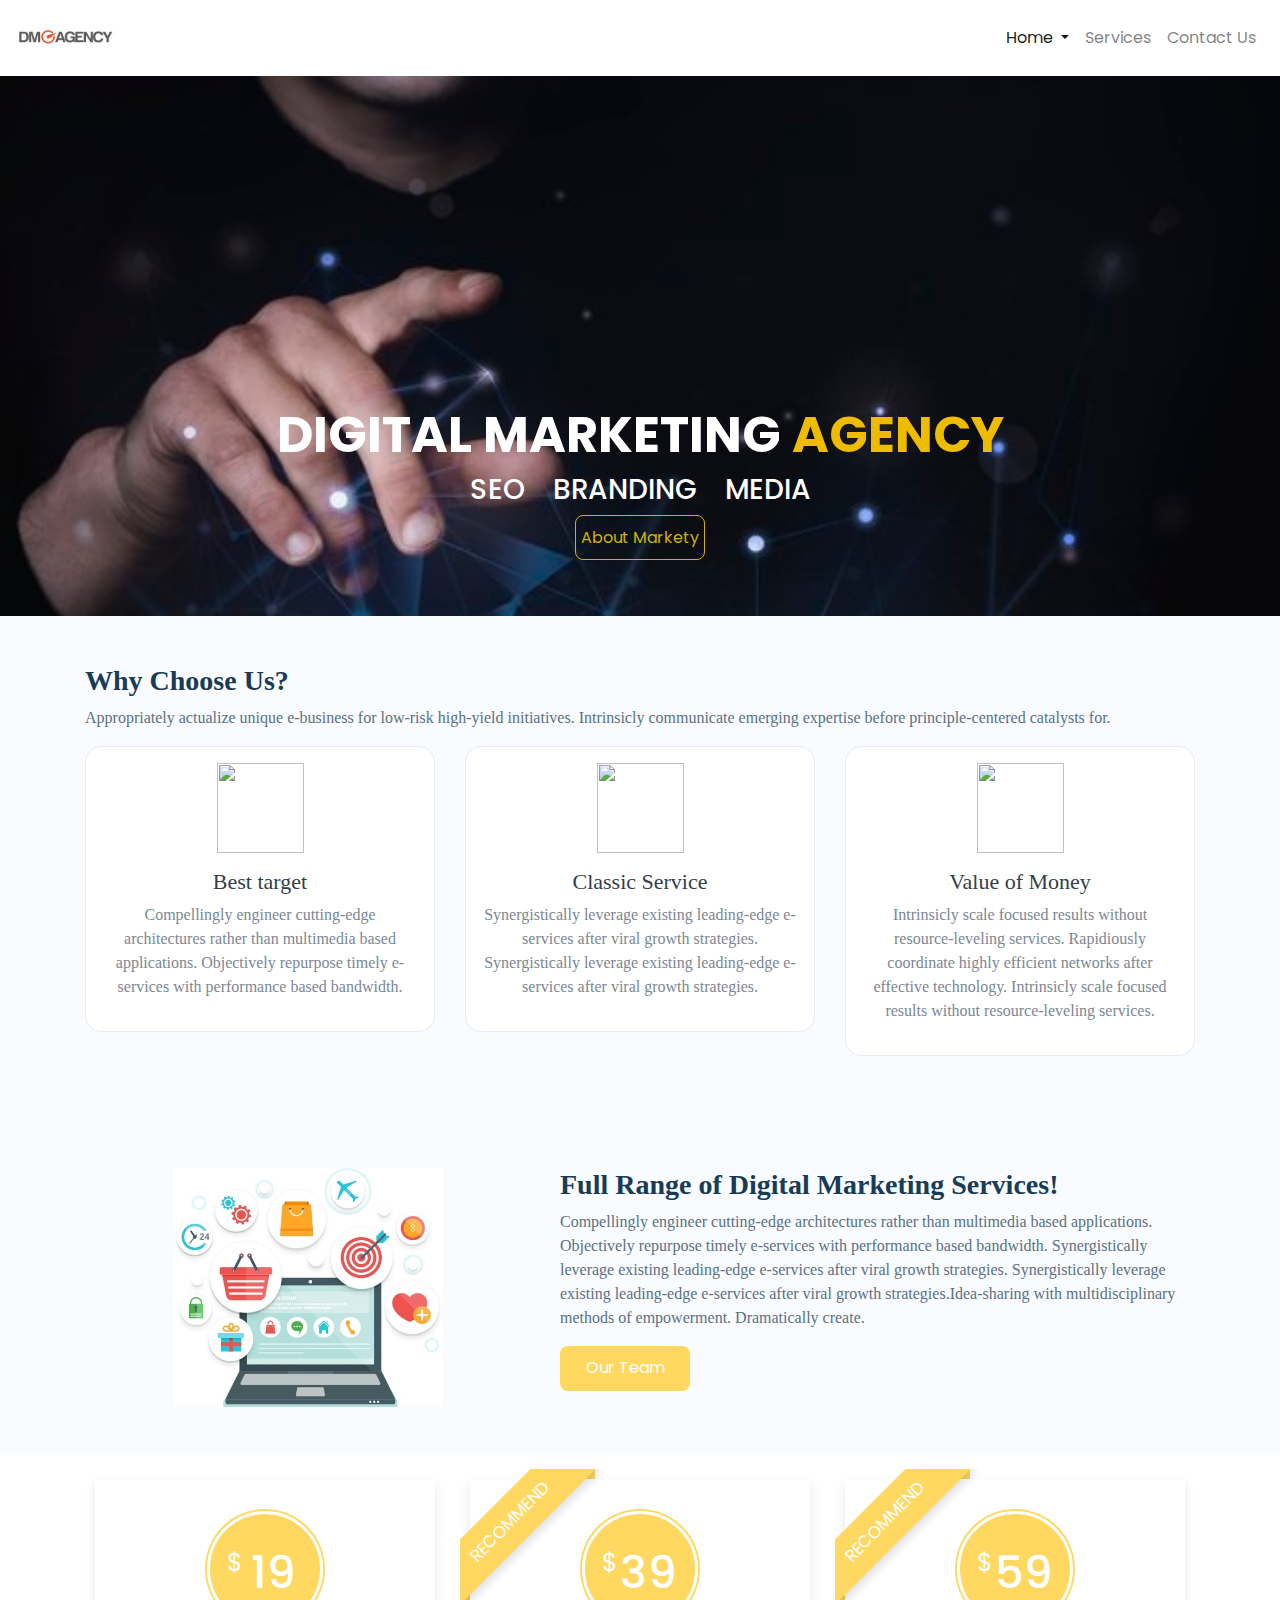
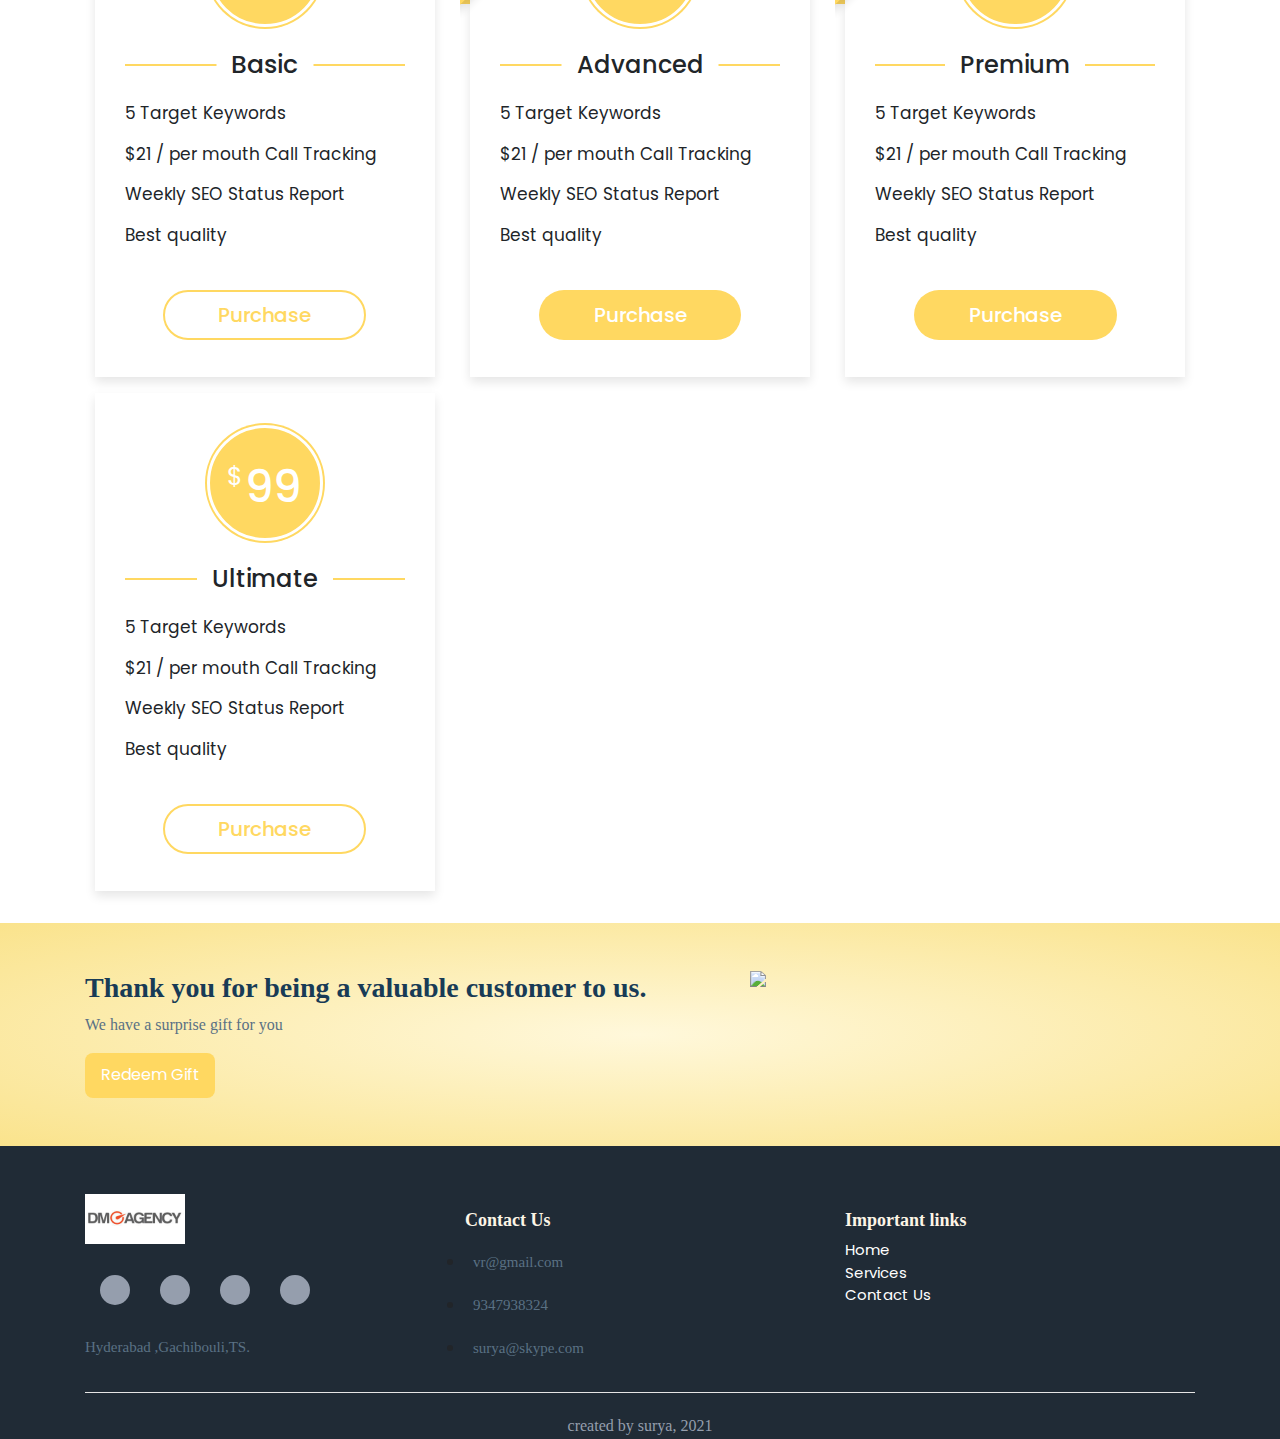
==== index.html @ ae124195 "report" ====
<!DOCTYPE html>
<html lang="en">
  <head>
    <link rel="stylesheet" href="style.css"/>
    <meta charset="UTF-8">
    <meta name="viewport" content="width=device-width, initial-scale=1.0">
    <script src="https://kit.fontawesome.com/a076d05399.js"></script>
    <link href="https://fonts.googleapis.com/css2?family=Poppins:wght@300;400;500;600;700;900&display=swap" rel="stylesheet">
    <link href="https://cdnjs.cloudflare.com/ajax/libs/animate.css/3.6.2/animate.min.css" rel="stylesheet">
    <link rel="stylesheet" href="https://stackpath.bootstrapcdn.com/bootstrap/4.5.2/css/bootstrap.min.css" integrity="sha384-JcKb8q3iqJ61gNV9KGb8thSsNjpSL0n8PARn9HuZOnIxN0hoP+VmmDGMN5t9UJ0Z" crossorigin="anonymous"/>
    <script src="https://code.jquery.com/jquery-3.5.1.slim.min.js" integrity="sha384-DfXdz2htPH0lsSSs5nCTpuj/zy4C+OGpamoFVy38MVBnE+IbbVYUew+OrCXaRkfj" crossorigin="anonymous"></script>
    <script src="https://cdn.jsdelivr.net/npm/popper.js@1.16.1/dist/umd/popper.min.js" integrity="sha384-9/reFTGAW83EW2RDu2S0VKaIzap3H66lZH81PoYlFhbGU+6BZp6G7niu735Sk7lN" crossorigin="anonymous"></script>
    <script src="https://stackpath.bootstrapcdn.com/bootstrap/4.5.2/js/bootstrap.min.js" integrity="sha384-B4gt1jrGC7Jh4AgTPSdUtOBvfO8shuf57BaghqFfPlYxofvL8/KUEfYiJOMMV+rV" crossorigin="anonymous"></script>
    <script src="https://kit.fontawesome.com/20c5629a29.js" crossorigin="anonymous"></script>
  </head>
  <body>
      <header>
        <nav class="navbar navbar-expand-md navbar-light bg-white">
            <a class="navbar-brand" href="#">
                <img src="Logo.jpg" class="logo">
            </a>
            <button class="navbar-toggler" type="button" data-toggle="collapse" data-target="#navbarSupportedContent">
              <span class="navbar-toggler-icon"></span>
            </button>
          
            <div class="collapse navbar-collapse" id="navbarSupportedContent">
              <ul class="navbar-nav ml-auto">
                <li class="nav-item dropdown">
                    <a class="nav-link dropdown-toggle active" href="#" id="navbarDropdown" role="button" data-toggle="dropdown">
                      Home
                    </a>
                    <div class="dropdown-menu" aria-labelledby="navbarDropdown">
                      <a class="dropdown-item" href="#">Home Default</a>
                      <div class="dropdown-divider"></div>
                      <a class="dropdown-item" href="#">Home Agency</a>
                      <div class="dropdown-divider"></div>
                      <a class="dropdown-item" href="#">Home Shoppy</a>
                      <div class="dropdown-divider"></div>
                      <a class="dropdown-item" href="#">Home marketing</a>
                    </div>
                  </li>
                 <li>
                  <a class="nav-link" href="./services/index.html" id="navItem2">Services</a>
                 </li>
                  <li>
                    <a class="nav-link" href="./contact/index.html" id="navItem3">Contact Us</a>
                  </li>
              </ul>
            </div>
            
          </nav>
    
 
        <div id="carousel-example-generic" class="carousel slide" data-ride="carousel">
                    
        
            <div class="carousel-inner" role="listbox">
                
                <div class="item active">
                    <div class="banner " style="background-image: url(bg1.jpg); background-size: cover"></div>
                    <div class="carousel-caption">
                        <h2 class="animated zoomIn" style="animation-delay: 0.5s">Digital Marketing <span>Agency</span></h2>
                        <h3 class="animated fadeInLeft" style="animation-delay: 1.5s">SEO &nbsp;&nbsp; BRANDING &nbsp;&nbsp; MEDIA</h3>
                        <p class="animated zoomIn" style="animation-delay: 2.5s"><button class="custom-outline-button">About Markety</button></p>
                    </div>
                </div>
    
            </div>
        </div>

        <div class="wcu-section pt-5 pb-5" id="wcuSection">
          <div class="container">
            <div class="row">
              <div class="col-12">
                <h1 class="wcu-section-heading">Why Choose Us?</h1>
                <p class="wcu-section-description">
                    Appropriately actualize unique e-business for low-risk high-yield initiatives. Intrinsicly communicate emerging expertise before principle-centered catalysts for.
                    
                </p>
              </div>
              <div class="col-12 col-md-4">
                <div class="wcu-card p-3 mb-3">
                  <img
                    src="https://d1tgh8fmlzexmh.cloudfront.net/ccbp-responsive-website/offers-img.png"
                    class="wcu-card-image"
                  />
                  <h1 class="wcu-card-title mt-3">Best target</h1>
                  <p class="wcu-card-description">
                    Compellingly engineer cutting-edge architectures rather than multimedia based applications. Objectively repurpose timely e-services with performance based bandwidth.
                  </p>
                </div>
              </div>
              <div class="col-12 col-md-4">
                <div class="wcu-card p-3 mb-3">
                  <img
                    src="https://d1tgh8fmlzexmh.cloudfront.net/ccbp-responsive-website/offers-img.png"
                    class="wcu-card-image"
                  />
                  <h1 class="wcu-card-title mt-3">Classic Service</h1>
                  <p class="wcu-card-description">
                    Synergistically leverage existing leading-edge e-services after viral growth strategies. Synergistically leverage existing leading-edge e-services after viral growth strategies.
                  </p>
                </div>
              </div>
              <div class="col-12 col-md-4">
                <div class="wcu-card p-3 mb-3">
                  <img
                    src="https://d1tgh8fmlzexmh.cloudfront.net/ccbp-responsive-website/offers-img.png"
                    class="wcu-card-image"
                  />
                  <h1 class="wcu-card-title mt-3">Value of Money</h1>
                  <p class="wcu-card-description">
                   Intrinsicly scale focused results without resource-leveling services. Rapidiously coordinate highly efficient networks after effective technology. Intrinsicly scale focused results without resource-leveling services.
    
    
                  </p>
                </div>
              </div>
            </div>
          </div>
        </div>
        
        <div class="healthy-food-section pt-5 pb-5 mb-4">
            <div class="container">
              <div class="row">
                <div class="col-12 col-md-5">
                  <div class="text-center">
                    <img
                      src="img1.jpg"
                      class="healthy-food-section-img"
                    />
                  </div>
                </div>
                <div class="col-12 col-md-7">
                  <h1 class="healthy-food-section-heading">
                      Full Range of Digital Marketing Services!
                  </h1>
                  <p class="healthy-food-section-description">
                      
                      Compellingly engineer cutting-edge architectures rather than multimedia based applications. Objectively repurpose timely e-services with performance based bandwidth. Synergistically leverage existing leading-edge e-services after viral growth strategies. Synergistically leverage existing leading-edge e-services after viral growth strategies.Idea-sharing with multidisciplinary methods of empowerment. Dramatically create.
                      
                      
                      
                      
                  </p>
                  <button class="custom-button">Our Team</button>
                </div>
              </div>
            </div>
          </div>
          
          
          <div class="wrapper">
            <div class="table basic">
              <div class="price-section">
                <div class="price-area">
                  <div class="inner-area">
                    <span class="text">$</span>
                    <span class="price">19</span>
                  </div>
                </div>
              </div>
              <div class="package-name"></div>
              <ul class="features">
                <li>
                  <span class="list-name">5 Target Keywords</span>
                  <span class="icon check"><i class="fas fa-check"></i></span>
                </li>
                <li>
                  <span class="list-name">$21 / per mouth Call Tracking</span>
                  <span class="icon check"><i class="fas fa-check"></i></span>
                </li>
                <li>
                  <span class="list-name">Weekly SEO Status Report</span>
                  <span class="icon cross"><i class="fas fa-times"></i></span>
                </li>
                <li>
                  <span class="list-name">Best quality</span>
                  <span class="icon cross"><i class="fas fa-times"></i></span>
                </li>
              </ul>
              <div class="btn"><button>Purchase</button></div>
            </div>
            <div class="table advanced">
              <div class="ribbon"><span>Recommend</span></div>
              <div class="price-section">
                <div class="price-area">
                  <div class="inner-area">
                    <span class="text">$</span>
                    <span class="price">39</span>
                  </div>
                </div>
              </div>
              <div class="package-name"></div>
              <ul class="features">
                <li>
                  <span class="list-name">5 Target Keywords</span>
                  <span class="icon check"><i class="fas fa-check"></i></span>
                </li>
                <li>
                  <span class="list-name">$21 / per mouth Call Tracking</span>
                  <span class="icon check"><i class="fas fa-check"></i></span>
                </li>
                <li>
                  <span class="list-name">Weekly SEO Status Report</span>
                  <span class="icon check"><i class="fas fa-check"></i></span>
                </li>
                <li>
                  <span class="list-name">Best quality</span>
                  <span class="icon cross"><i class="fas fa-times"></i></span>
                </li>
              </ul>
              <div class="btn"><button>Purchase</button></div>
            </div>
            <div class="table premium">
              <div class="ribbon"><span>Recommend</span></div>
              <div class="price-section">
                <div class="price-area">
                  <div class="inner-area">
                    <span class="text">$</span>
                    <span class="price">59</span>
                  </div>
                </div>
              </div>
              <div class="package-name"></div>
              <ul class="features">
                <li>
                  <span class="list-name">5 Target Keywords</span>
                  <span class="icon check"><i class="fas fa-check"></i></span>
                </li>
                <li>
                  <span class="list-name">$21 / per mouth Call Tracking</span>
                  <span class="icon check"><i class="fas fa-check"></i></span>
                </li>
                <li>
                  <span class="list-name">Weekly SEO Status Report</span>
                  <span class="icon check"><i class="fas fa-check"></i></span>
                </li>
                <li>
                  <span class="list-name">Best quality</span>
                  <span class="icon cross"><i class="fas fa-times"></i></span>
                </li>
              </ul>
              <div class="btn"><button>Purchase</button></div>
            </div>
            <div class="table ultimate">
              <div class="price-section">
                <div class="price-area">
                  <div class="inner-area">
                    <span class="text">$</span>
                    <span class="price">99</span>
                  </div>
                </div>
              </div>
              <div class="package-name"></div>
              <ul class="features">
                <li>
                  <span class="list-name">5 Target Keywords</span>
                  <span class="icon check"><i class="fas fa-check"></i></span>
                </li>
                <li>
                  <span class="list-name">$21 / per mouth Call Tracking</span>
                  <span class="icon check"><i class="fas fa-check"></i></span>
                </li>
                <li>
                  <span class="list-name">Weekly SEO Status Report</span>
                  <span class="icon check"><i class="fas fa-check"></i></span>
                </li>
                <li>
                  <span class="list-name">Best quality</span>
                  <span class="icon check"><i class="fas fa-check"></i></span>
                </li>
              </ul>
              <div class="btn"><button>Purchase</button></div>
            </div>
          </div>
          <div class="thanking-customers-section pt-5 pb-5 mt-3">
            <div class="container">
              <div class="row">
                <div class="col-12 col-md-7 d-flex flex-column justify-content-center">
                  <h1 class="thanking-customers-section-heading">
                    Thank you for being a valuable customer to us.
                  </h1>
                  <p class="thanking-customers-section-description">
                    We have a surprise gift for you
                  </p>
                  <div class="d-md-none">
                    <img
                      src="https://d1tgh8fmlzexmh.cloudfront.net/ccbp-responsive-website/thanking-customers-section-img.png"
                      class="thanking-customers-section-img"
                    />
                  </div>
                  <div>
                    <button type="button" class="custom-button" data-toggle="modal" data-target="#exampleModal">
                      Redeem Gift
                    </button>
                    <div class="modal fade" id="exampleModal" tabindex="-1" aria-labelledby="exampleModalLabel" aria-hidden="true">
                      <div class="modal-dialog mt-5">
                        <div class="modal-content">
                          <div class="modal-header">
                            <h5 class="modal-title thanking-customers-section-modal-title" id="exampleModalLabel">
                              Gift Voucher
                            </h5>
                            <button type="button" class="close" data-dismiss="modal" aria-label="Close">
                              <span aria-hidden="true">&times;</span>
                            </button>
                          </div>
                          <div class="modal-body">
                            <img
                              src="https://d1tgh8fmlzexmh.cloudfront.net/ccbp-responsive-website/gift-voucher-img.png"
                              class="w-100"
                            />
                          </div>
                          <div class="modal-footer">
                            <button type="button" class="btn btn-secondary" data-dismiss="modal">
                              Close
                            </button>
                          </div>
                        </div>
                      </div>
                    </div>
                  </div>
                </div>
                <div class="col-12 col-md-5 d-none d-md-block">
                  <img
                    src="https://d1tgh8fmlzexmh.cloudfront.net/ccbp-responsive-website/thanking-customers-section-img.png"
                    class="thanking-customers-section-img"
                  />
                </div>
              </div>
            </div>
          </div>

        
            <div class="bg-container pt-5 pt-5">
                <div class="container">
                    <div class="row">
                        <div class="col-12 col-md-4 ">
                          <div class="text-center text-md-left">
                                <img src="Logo.jpg" class="logo" />
  
                            <div class="d-flex flex-row justify-content-center justify-content-md-start mt-3 mb-3">
                                <div class="follow-us-container">
                                    <i class="fab fa-google icon"></i>
                                </div>
                                <div class="follow-us-container">
                                    <i class="fab fa-twitter icon"></i>
                                </div>
                                <div class="follow-us-container">
                                    <i class="fab fa-instagram icon"></i>
                                </div>
                                <div class="follow-us-container">
                                    <i class="fab fa-linkedin icon"></i>
                                </div>
                            </div>
                            <p class="details">Hyderabad ,Gachibouli,TS.</p>
                          </div>
                        </div>
                        <div class="col-6 col-md-4 mt-3">
                        
                                <h1 class="footer-heading pb-2">Contact Us</h1>
                            
                            <ul>
                              <li class="mb-3">
                                <i class="fas fa-envelope icon-1 mr-2"></i>
                                <span class="details">vr@gmail.com</span>
                              </li>
                             
                              <li class="mb-3">
                                <i class="fas fa-phone-alt icon-1 mr-2"></i>
                                <span class="details">9347938324</span>
                              </li>
                              <li class="mb-3">
                                <i class="fab fa-skype icon-1 mr-2"></i>
                                <span class="details">surya@skype.com</span>
                              </li>
                            </ul>
        
                      
                        </div>
                        <div class="col-6 col-md-4 mt-3">
        
                            <h1 class="footer-heading">Important links</h1>
                            <p class="details">
                                <a href="" style="color:white">Home</a> <br>
                                <a href="./services/index.html"style="color:white">Services</a><br>
                                <a href="./contact/index.html"style="color:white">Contact Us</a><br>
                                
                            </p>

                        </div>
                       
                        
                    </div>
                    <hr class="hr-line" />
                    <div class="text-center">
                      <i class="fas fa-copyright icon" aria-hidden="true"></i>
                      <span class="copyright">created by surya, 2021</span>
                    </div>
                </div>
            </div>

            
   
          
          
       
          

      </header>
    

       

    
    
  </body>
 
<script type="text/javascript">
  (function () {
      var options = {
          whatsapp: "9347938325", // WhatsApp number
          call_to_action: "Message us", // Call to action
          position: "right", // Position may be 'right' or 'left'
      };
      var proto = document.location.protocol, host = "getbutton.io", url = proto + "//static." + host;
      var s = document.createElement('script'); s.type = 'text/javascript'; s.async = true; s.src = url + '/widget-send-button/js/init.js';
      s.onload = function () { WhWidgetSendButton.init(host, proto, options); };
      var x = document.getElementsByTagName('script')[0]; x.parentNode.insertBefore(s, x);
  })();
</script>

</html>
---- style.css ----
.logo {
    width: 100px;
    height: 50px;
  }
  *{
    margin: 0;
    padding: 0;
    box-sizing: border-box;
    font-family: 'Poppins', sans-serif;
  }
  
  .wrapper{
    max-width: 1090px;
    width: 100%;
    margin: auto;
    display: flex;
    flex-wrap: wrap;
    justify-content: space-between;
  }
  .wrapper .table{
    background: #fff;
    width: calc(33% - 20px);
    padding: 30px 30px;
    position: relative;
    box-shadow: 0 5px 10px rgba(0,0,0,0.1);
  }
  .table .price-section{
    display: flex;
    justify-content: center;
  }
  .table .price-area{
    height: 120px;
    width: 120px;
    border-radius: 50%;
    padding: 2px;
  }
  .price-area .inner-area{
    height: 100%;
    width: 100%;
    border-radius: 50%;
    border: 3px solid #fff;
    line-height: 117px;
    text-align: center;
    color: #fff;
    position: relative;
  }
  .price-area .inner-area .text{
    font-size: 25px;
    font-weight: 400;
    position: absolute;
    top: -10px;
    left: 17px;
  }
  .price-area .inner-area .price{
    font-size: 45px;
    font-weight: 500;
    margin-left: 16px;
  }
  .table .package-name{
    width: 100%;
    height: 2px;
    margin: 35px 0;
    position: relative;
  }
  .table .package-name::before{
    position: absolute;
    top: 50%;
    left: 50%;
    font-size: 25px;
    font-weight: 500;
    background: #fff;
    padding: 0 15px;
    transform: translate(-50%, -50%);
  }
  .table .features li{
    margin-bottom: 15px;
    list-style: none;
    display: flex;
    justify-content: space-between;
  }
  .features li .list-name{
    font-size: 17px;
    font-weight: 400;
  }
  .features li .icon{
    font-size: 15px;
  }
  .features li .icon.check{
    color: #2db94d;
  }
  .features li .icon.cross{
    color: #cd3241;
  }
  .table .btn{
    width: 100%;
    display: flex;
    margin-top: 35px;
    justify-content: center;
  }
  .table .btn button{
    width: 80%;
    height: 50px;
    color: #fff;
    font-size: 20px;
    font-weight: 500;
    border: none;
    outline: none;
    border-radius: 25px;
    cursor: pointer;
    transition: all 0.3s ease;
  }
  .table .btn button:hover{
    border-radius: 5px;
  }
  .basic .features li::selection{
    background: #ffd861;
  }
  .basic ::selection,
  .basic .price-area,
  .basic .inner-area{
    background: #ffd861;
  }
  .basic .btn button{
    border: 2px solid #ffd861;
    background: #fff;
    color: #ffd861;
  }
  .basic .btn button:hover{
    background: #ffd861;
    color: #fff;
  }
  .advanced ::selection,
  .advanced .price-area,
  .advanced .inner-area,
  .advanced .btn button{
    background: #ffd861;
  }
  .advanced .btn button:hover{
    background: #ffd861;
  }
  .premium ::selection,
  .premium .price-area,
  .premium .inner-area,
  .premium .btn button{
    background: #ffd861;
  }
  .premium .btn button:hover{
    background: #ffd861;
  }
  .ultimate ::selection,
  .ultimate .price-area,
  .ultimate .inner-area{
    background: #ffd861;
  }
  .ultimate .btn button{
    border: 2px solid #ffd861;
    color: #ffd861;
    background: #fff;
  }
  .ultimate .btn button:hover{
    background: #ffd861;
    color: #fff;
  }
  .basic .package-name{
    background: #ffd861;
  }
  .advanced .package-name{
    background: #ffd861;
  }
  .premium .package-name{
    background: #ffd861;
  }
  .ultimate .package-name{
    background: #ffd861;
  }
  .basic .package-name::before{
    content: "Basic";
  }
  .advanced .package-name::before{
    content: "Advanced";
    font-size: 24px;
  }
  .premium .package-name::before{
    content: "Premium";
    font-size: 24px;
  }
  .ultimate .package-name::before{
    content: "Ultimate";
    font-size: 24px;
  }
  @media (max-width: 1020px) {
    .wrapper .table{
      width: calc(50% - 20px);
      margin-bottom: 40px;
    }
  }
  @media (max-width: 698px) {
    .wrapper .table{
      width: 100%;
    }
  }
  ::selection{
    color: #fff;
  }
  .table .ribbon{
    width: 150px;
    height: 150px;
    position: absolute;
    top: -10px;
    left: -10px;
    overflow: hidden;
  }
  .table .ribbon::before,
  .table .ribbon::after{
    position: absolute;
    content: "";
    z-index: -1;
    display: block;
    border: 7px solid #ffd861;
    border-top-color: transparent;
    border-left-color: transparent;
  }
  .table .ribbon::before{
    top: 0px;
    right: 15px;
  }
  .table .ribbon::after{
    bottom: 15px;
    left: 0px;
  }
  .table .ribbon span{
    position: absolute;
    top: 30px;
    right: 0;
    transform: rotate(-45deg);
    width: 200px;
    background: #ffd861;
    padding: 10px 0;
    color: #fff;
    text-align: center;
    font-size: 17px;
    text-transform: uppercase;
    box-shadow: 0 5px 10px rgba(0,0,0,0.12);
  }
  .banner {
	height: 60vh;
    background-size: cover;
 
}
.carousel-caption {
	padding-bottom: 250px;
  margin-top: 50px;
	font-family: poppins;
}
.carousel-caption h2 {
	font-size: 50px;
	text-transform: uppercase;
	font-weight: bold;
}
.carousel-caption h2 span {
	color: #EDBB00;
}

  .banner-section-bg-container {
    background-image: url("bg1.jpg");
    height: 100vh;
    background-size: cover;
  }
  .banner-heading {
    color: white;
    font-family: "Roboto";
    font-size: 45px;
    font-weight: 300;
  }
  .banner-caption {
    color: #f5f7fa;
    font-family: "Roboto";
    font-size: 24px;
    font-weight: 300;
  }
  .custom-button {
    color: white;
    background-color: #ffd861;
    width: 130px;
    height: 45px;
    border-width: 0;
    border-radius: 8px;
    margin-right: 10px;
  }
  .custom-outline-button {
    color: #d0b200;
    background-color: transparent;
    width: 130px;
    height: 45px;
    border-style: solid;
    border-width: 1px;
    border-color: #d0b200;
    border-radius: 8px;
  }
  .wcu-section {
    background-color: #f9fbfe;
  }
  .wcu-section-heading {
    color: #183b56;
    font-family: "Roboto";
    font-size: 28px;
    font-weight: 700;
  }
  .wcu-section-description {
    color: #5a7184;
    font-family: "Roboto";
    font-size: 16px;
  }
  .wcu-card {
    text-align: center;
    background-color: white;
    border-style: solid;
    border-width: 1px;
    border-color: #e5eaf4;
    border-radius: 16px;
  }
  .wcu-card-image {
    width: 87px;
    height: 90px;
  }
  .wcu-card-title {
    color: #323f4b;
    font-family: "Roboto";
    font-size: 22px;
    font-weight: 500;
  }
  .wcu-card-description {
    color: #7b8794;
    font-family: "Roboto";
    font-size: 16px;
  }
  .offers {
    color: #323f4b;
    font-style: italic;
    font-weight: 600;
  }
 
  .healthy-food-section {
    background-color: #f9fbfe;
  }
  .healthy-food-section-img {
    width: 270px;
  }
  .healthy-food-section-heading {
    color: #183b56;
    font-family: "Roboto";
    font-size: 28px;
    font-weight: 700;
  }
  .healthy-food-section-description {
    color: #5a7184;
    font-family: "Roboto";
    font-size: 16px;
  }
  
  .thanking-customers-section {
    background-image: radial-gradient(#fff8db, #fae38c);
  }
  .thanking-customers-section-heading {
    color: #183b56;
    font-family: "Roboto";
    font-size: 28px;
    font-weight: 700;
  }
  .thanking-customers-section-description {
    color: #5a7184;
    font-family: "Roboto";
    font-size: 16px;
  }
  .thanking-customers-section-img {
    width: 270px;
    margin-bottom: 20px;
  }
  .thanking-customers-section-modal-title {
    color: #d0b200;
    font-weight: 800;
  }
  .bg-container {
    background-color: #202b36;
}

.icon {
    color: #5a7184;
    font-size: 20px;
}

.follow-us-container {
    background-color: #959ead;
    width: 30px;
    height: 30px;
    border-radius: 20px;
    margin: 15px;
    padding: 5px;
}

.details {
    color: #5a7184;
    font-size: 15px;
    font-family: "Roboto";

}



.icon-1 {
    color: #5a7184;
    font-size: 18px;
    
}

.hr-line {
    background-color: white;
}
.copyright{
  color:#959ead;
  font-family: "Roboto";
  font-size:16px;
  font-weight:400px;
}
.footer-heading{
  color:oldlace;
  font-family: "Roboto";
  font-size: 18px;
  font-weight: 700;
}
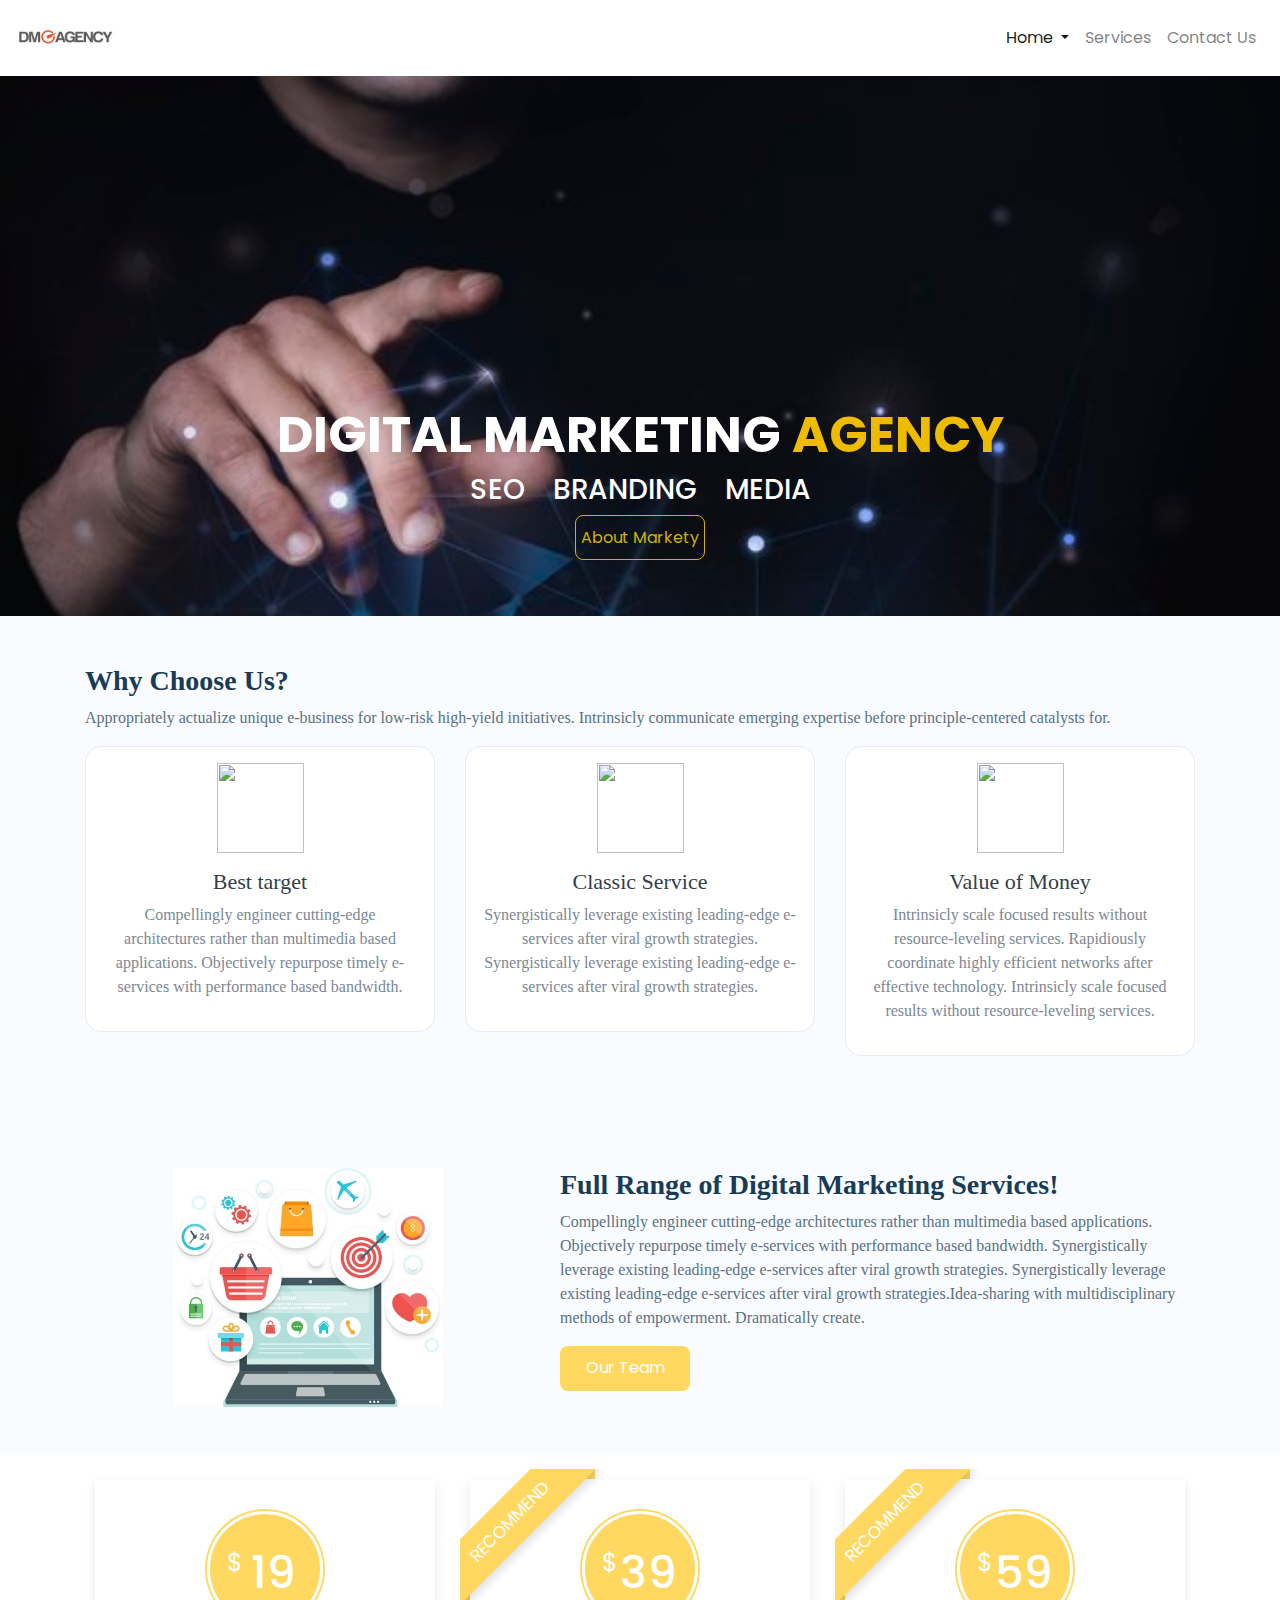
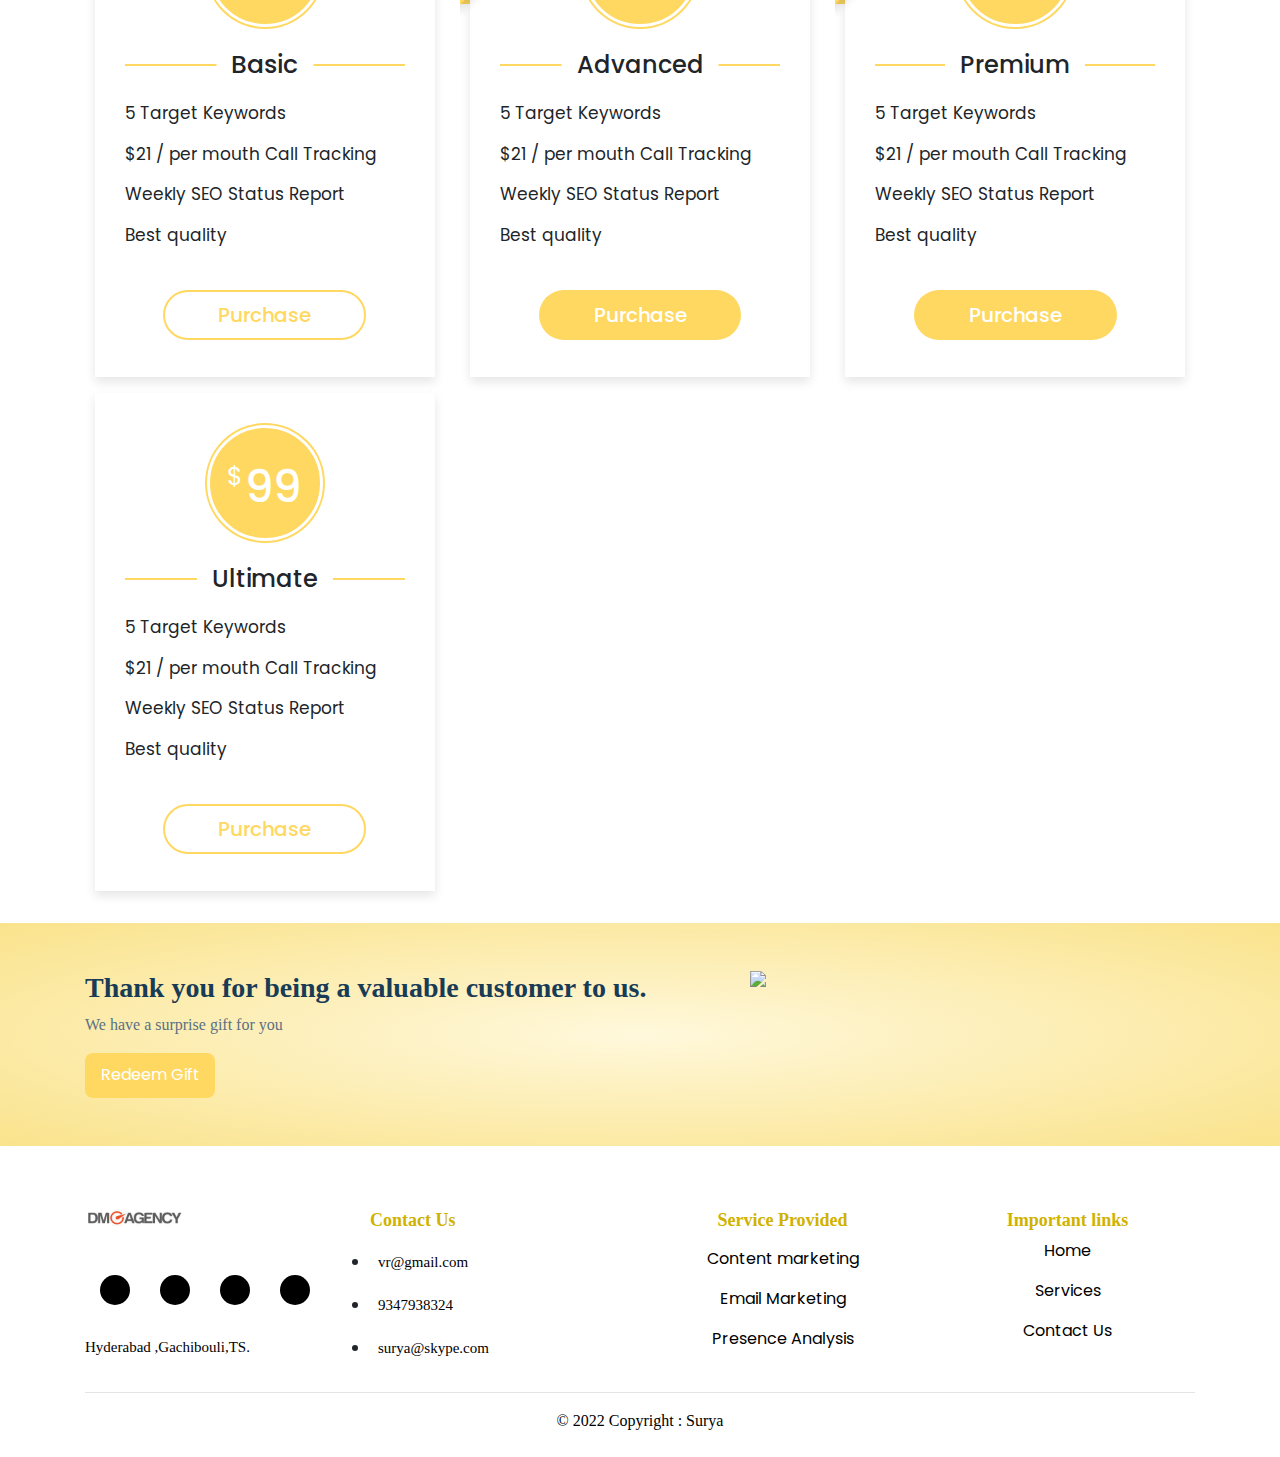
==== commit bdf034b5: "report 07-01-22" ====
--- a/index.html
+++ b/index.html
@@ -14,7 +14,7 @@
     <script src="https://kit.fontawesome.com/20c5629a29.js" crossorigin="anonymous"></script>
   </head>
   <body>
-      <header>
+  
         <nav class="navbar navbar-expand-md navbar-light bg-white">
             <a class="navbar-brand" href="#">
                 <img src="Logo.jpg" class="logo">
@@ -332,88 +332,113 @@
           </div>
 
         
-            <div class="bg-container pt-5 pt-5">
-                <div class="container">
-                    <div class="row">
-                        <div class="col-12 col-md-4 ">
-                          <div class="text-center text-md-left">
-                                <img src="Logo.jpg" class="logo" />
-  
-                            <div class="d-flex flex-row justify-content-center justify-content-md-start mt-3 mb-3">
-                                <div class="follow-us-container">
-                                    <i class="fab fa-google icon"></i>
-                                </div>
-                                <div class="follow-us-container">
-                                    <i class="fab fa-twitter icon"></i>
-                                </div>
-                                <div class="follow-us-container">
-                                    <i class="fab fa-instagram icon"></i>
-                                </div>
-                                <div class="follow-us-container">
-                                    <i class="fab fa-linkedin icon"></i>
-                                </div>
+          <div class="bg-container pt-5 pt-5">
+            <div class="container">
+                <div class="row">
+                    <div class="col-12 col-md-3">
+                      <div class="text-center text-md-left">
+                            <img src="Logo.jpg" class="logo" />
+          
+                        <div class="d-flex flex-row justify-content-center justify-content-md-start mt-3 mb-3">
+                            <div class="follow-us-container">
+                                <i class="fab fa-google icon"></i>
                             </div>
-                            <p class="details">Hyderabad ,Gachibouli,TS.</p>
-                          </div>
+                            <div class="follow-us-container">
+                                <i class="fab fa-twitter icon"></i>
+                            </div>
+                            <div class="follow-us-container">
+                                <i class="fab fa-instagram icon"></i>
+                            </div>
+                            <div class="follow-us-container">
+                                <i class="fab fa-linkedin icon"></i>
+                            </div>
                         </div>
-                        <div class="col-6 col-md-4 mt-3">
+                        <p class="details">Hyderabad ,Gachibouli,TS.</p>
+                      </div>
+                    </div>
+                    <div class="col-6 col-md-3 mt-3">
+                      
+    
+                    
+                            <h1 class="footer-heading pb-2">Contact Us</h1>
                         
-                                <h1 class="footer-heading pb-2">Contact Us</h1>
+                        <ul>
+                          <li class="mb-3">
+                            <i class="fas fa-envelope icon-1 mr-2"></i>
+                            <span class="details">vr@gmail.com</span>
+                          </li>
+                         
+                          <li class="mb-3">
+                            <i class="fas fa-phone-alt icon-1 mr-2"></i>
+                            <span class="details">9347938324</span>
+                          </li>
+                          <li class="mb-3">
+                            <i class="fab fa-skype icon-1 mr-2"></i>
+                            <span class="details">surya@skype.com</span>
+                          </li>
+                        </ul>
+          
+                  
+                    </div>
+                    <div class="col-6 col-md-3 mt-3">
+                      <div class="text-center">
+                        <h1 class="footer-heading pb-2">Service Provided</h1>
+                  
+                        <ul class="a">
+                          <li class="mb-3">
                             
-                            <ul>
-                              <li class="mb-3">
-                                <i class="fas fa-envelope icon-1 mr-2"></i>
-                                <span class="details">vr@gmail.com</span>
-                              </li>
-                             
-                              <li class="mb-3">
-                                <i class="fas fa-phone-alt icon-1 mr-2"></i>
-                                <span class="details">9347938324</span>
-                              </li>
-                              <li class="mb-3">
-                                <i class="fab fa-skype icon-1 mr-2"></i>
-                                <span class="details">surya@skype.com</span>
-                              </li>
-                            </ul>
-        
-                      
-                        </div>
-                        <div class="col-6 col-md-4 mt-3">
-        
-                            <h1 class="footer-heading">Important links</h1>
-                            <p class="details">
-                                <a href="" style="color:white">Home</a> <br>
-                                <a href="./services/index.html"style="color:white">Services</a><br>
-                                <a href="./contact/index.html"style="color:white">Contact Us</a><br>
-                                
-                            </p>
-
-                        </div>
+                            <a href="" style="color:black">Content marketing</a>
+                          </li>
+                         
+                          <li class="mb-3">
+                          
+                            <a href="" style="color:black">Email Marketing</a>
+                          </li>
+                          <li class="mb-3">
+                            
+                            <a href="" style="color:black">Presence Analysis</a>
+                          </li>
+                        </ul>
+                      </div>
+                    
+          
+            
+              </div>
+                    <div class="col-6 col-md-3 mt-3">
+                      <div class="text-center">
+                        <h1 class="footer-heading">Important links</h1>
+                        <ul class="a">
+                          <li class="mb-3">
+                            
+                            <a href="" style="color:black">Home</a> 
+                          </li>
+                         
+                          <li class="mb-3">
+                          
+                            <a href="./services/index.html"style="color:black">Services</a>
+                          </li>
+                          <li class="mb-3">
+                            
+                            <a href="./contact/index.html"style="color:black">Contact Us</a>
+                          </li>
+                        </ul>
+                      </div>
+          
                        
-                        
-                    </div>
-                    <hr class="hr-line" />
-                    <div class="text-center">
-                      <i class="fas fa-copyright icon" aria-hidden="true"></i>
-                      <span class="copyright">created by surya, 2021</span>
-                    </div>
-                </div>
-            </div>
+                    </div>
+                   
+                    
+                </div>
+                <hr class="hr-line" />
+                <div class="text-center">
+                   
+                  <span class="copyright">© 2022 Copyright : Surya</span>
+                </div>
+            </div>
+          </div>
 
             
-   
-          
-          
-       
-          
-
-      </header>
-    
-
-       
-
-    
-    
+        </br>
   </body>
  
 <script type="text/javascript">
--- a/style.css
+++ b/style.css
@@ -381,16 +381,16 @@
     font-weight: 800;
   }
   .bg-container {
-    background-color: #202b36;
+    background-color: white;
 }
 
 .icon {
-    color: #5a7184;
+    color:white;
     font-size: 20px;
 }
 
 .follow-us-container {
-    background-color: #959ead;
+    background-color: black;
     width: 30px;
     height: 30px;
     border-radius: 20px;
@@ -399,7 +399,7 @@
 }
 
 .details {
-    color: #5a7184;
+    color:black ;
     font-size: 15px;
     font-family: "Roboto";
 
@@ -408,7 +408,7 @@
 
 
 .icon-1 {
-    color: #5a7184;
+    color: black;
     font-size: 18px;
     
 }
@@ -417,17 +417,18 @@
     background-color: white;
 }
 .copyright{
-  color:#959ead;
+  color :black;
   font-family: "Roboto";
   font-size:16px;
   font-weight:400px;
 }
 .footer-heading{
-  color:oldlace;
+  color:#d0b200;
   font-family: "Roboto";
   font-size: 18px;
   font-weight: 700;
 }
+ul.a {list-style-type: none;}
  
 
   
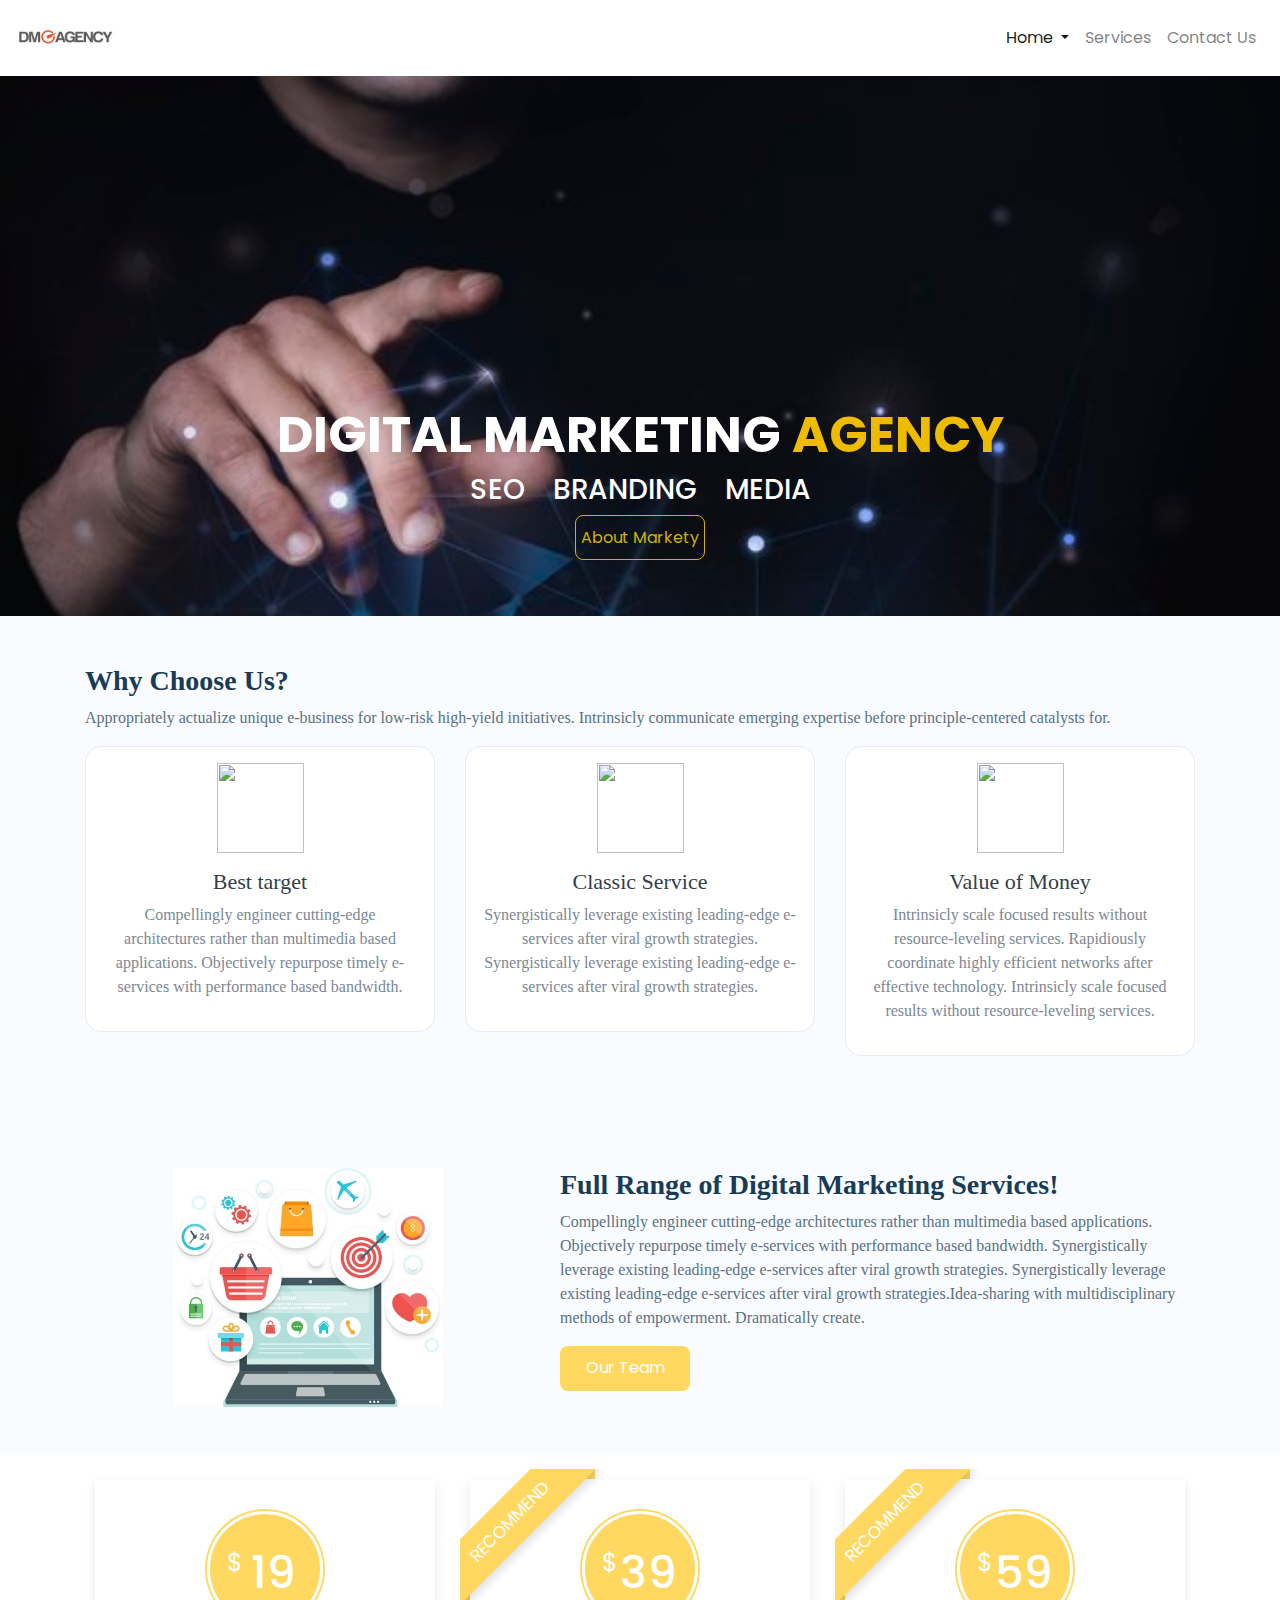
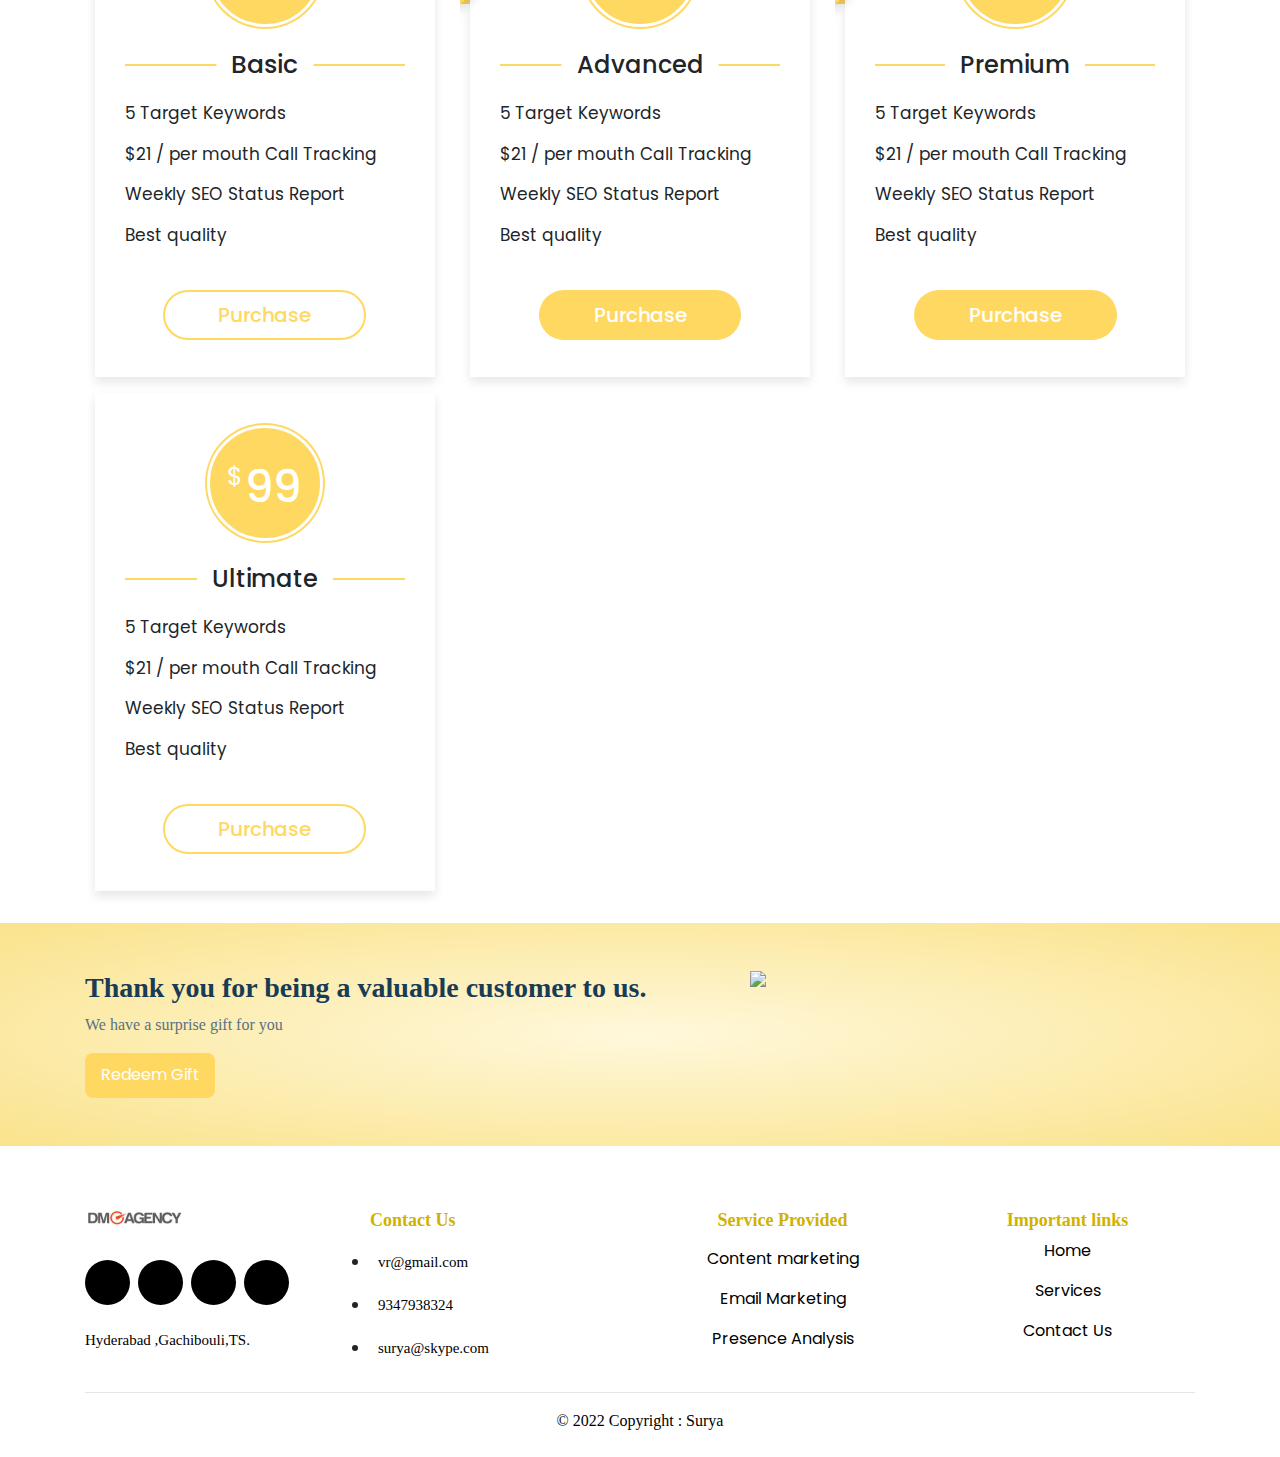
==== commit 0aa81705: "report 08-01-22" ====
--- a/index.html
+++ b/index.html
@@ -13,7 +13,7 @@
     <script src="https://stackpath.bootstrapcdn.com/bootstrap/4.5.2/js/bootstrap.min.js" integrity="sha384-B4gt1jrGC7Jh4AgTPSdUtOBvfO8shuf57BaghqFfPlYxofvL8/KUEfYiJOMMV+rV" crossorigin="anonymous"></script>
     <script src="https://kit.fontawesome.com/20c5629a29.js" crossorigin="anonymous"></script>
   </head>
-  <body>
+  <body id="bod">
   
         <nav class="navbar navbar-expand-md navbar-light bg-white">
             <a class="navbar-brand" href="#">
--- a/style.css
+++ b/style.css
@@ -1,6 +1,9 @@
 .logo {
     width: 100px;
     height: 50px;
+  }
+  #bod{
+    height:500px;
   }
   *{
     margin: 0;
@@ -390,12 +393,16 @@
 }
 
 .follow-us-container {
-    background-color: black;
-    width: 30px;
-    height: 30px;
-    border-radius: 20px;
-    margin: 15px;
-    padding: 5px;
+  background-color: black;
+    width: 40px;
+    height: 40px;
+    border-radius: 40px;
+    padding-top:15px;
+    padding-bottom:30px;
+    padding-right:30px;
+    padding-left:15px;
+    margin-right: 8px;
+    margin-bottom:8px;
 }
 
 .details {
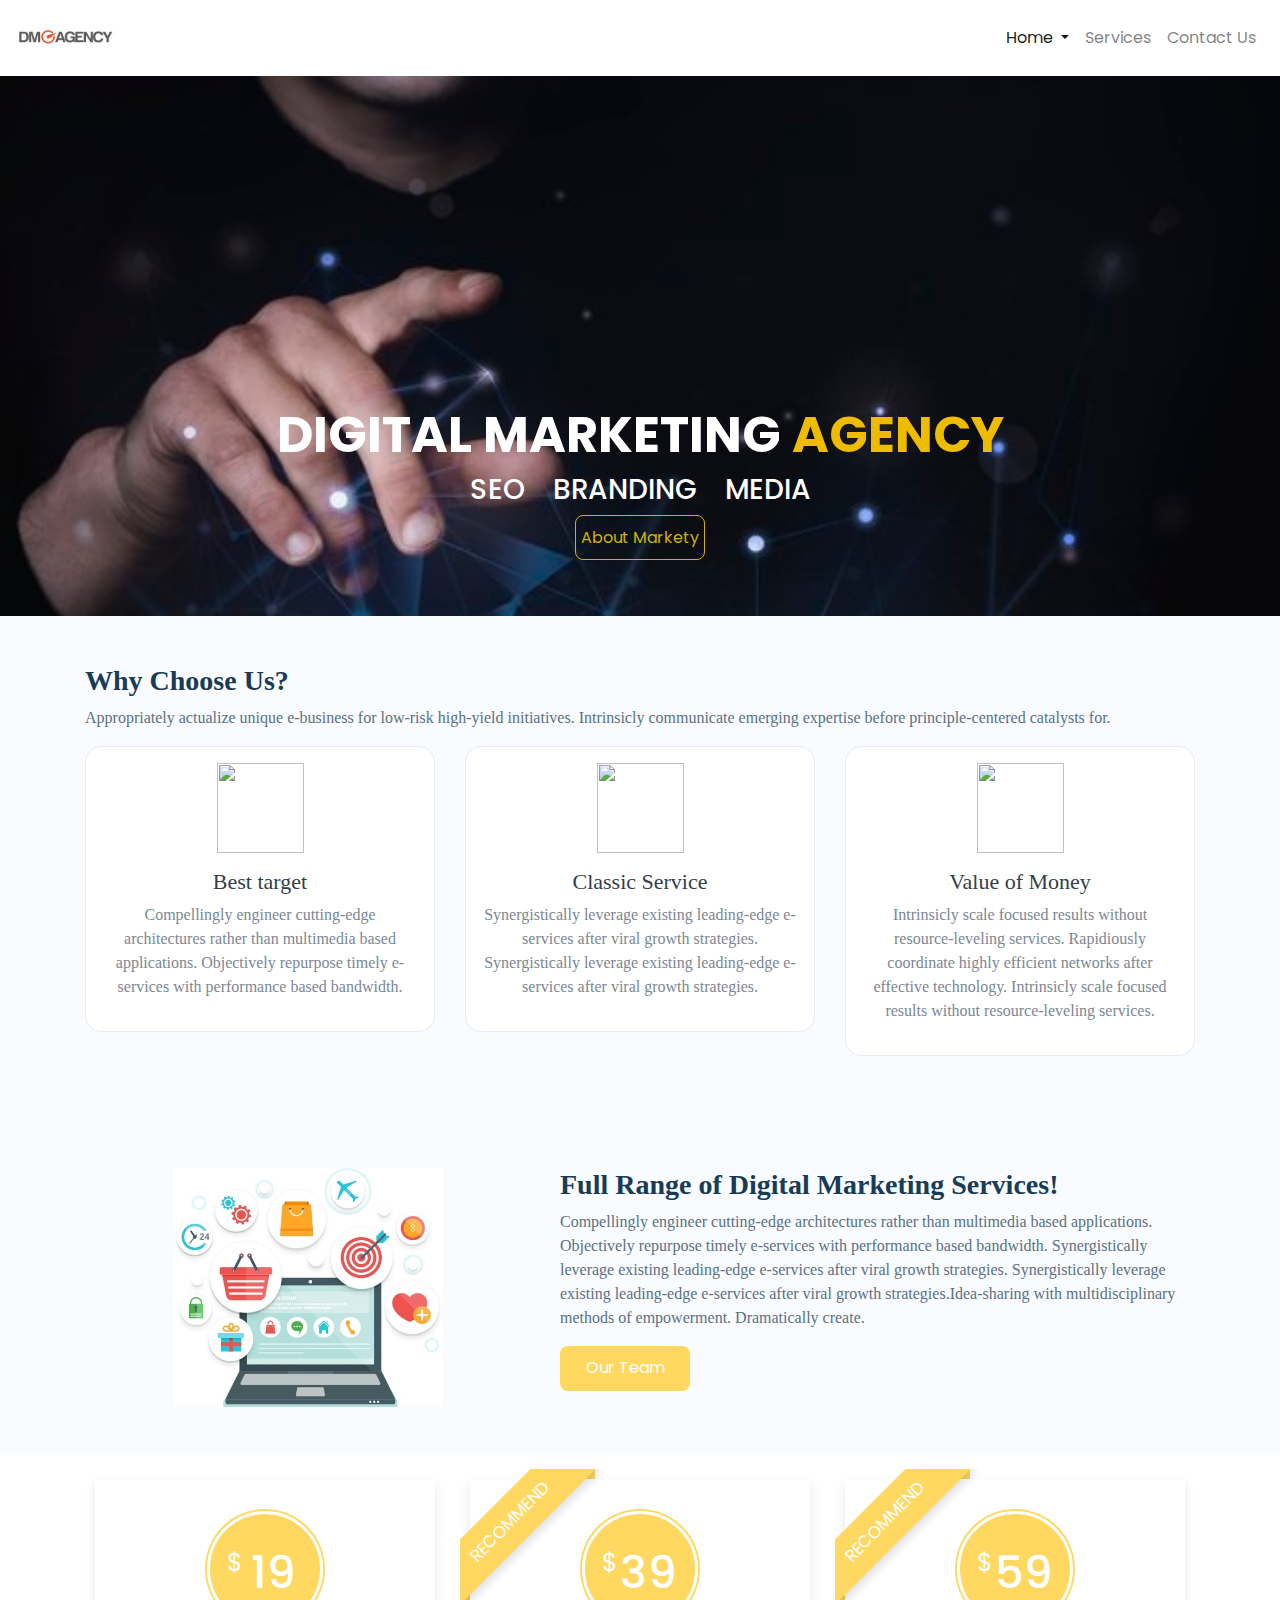
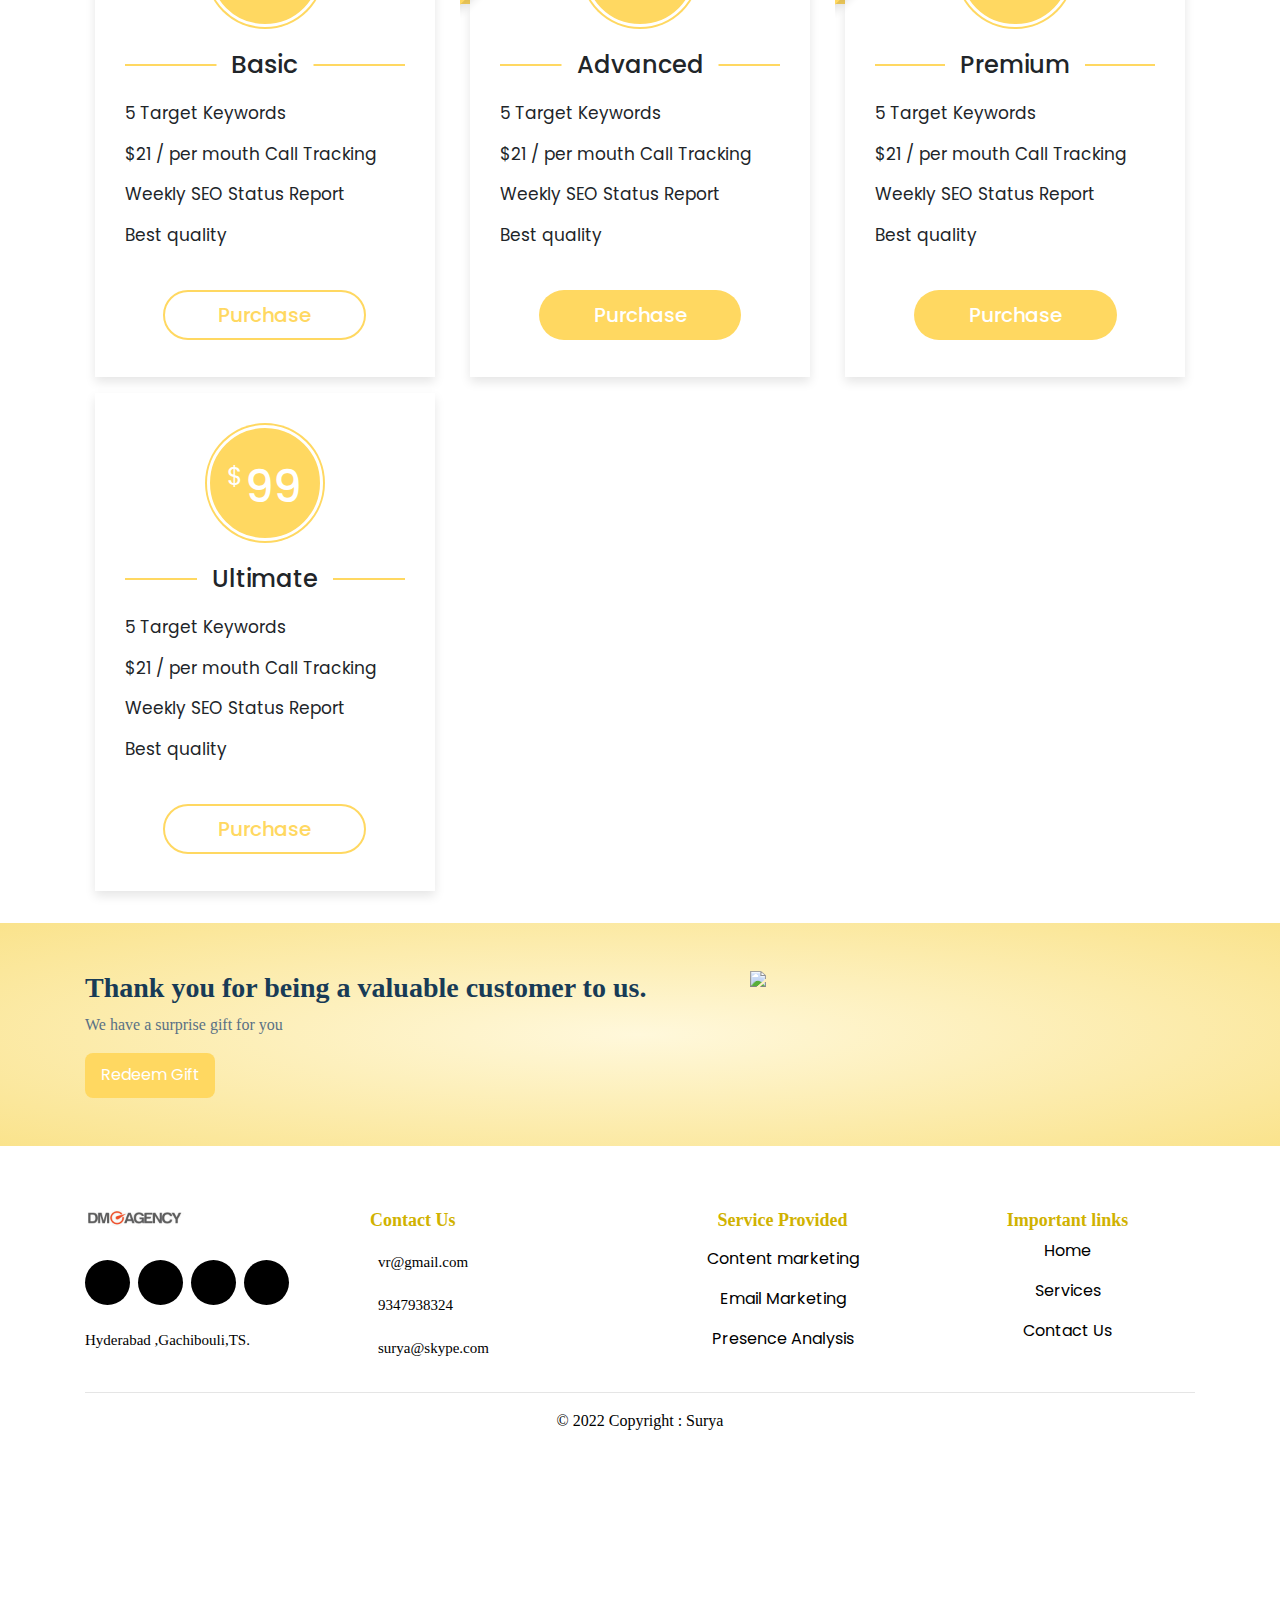
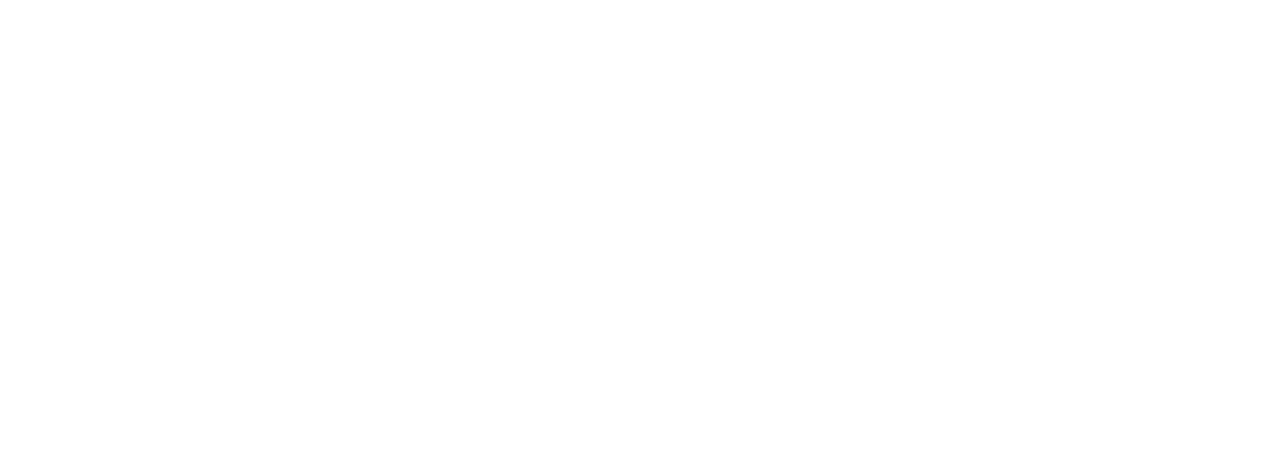
==== commit ac87bd9f: "report 08-01-2022" ====
--- a/index.html
+++ b/index.html
@@ -335,7 +335,7 @@
           <div class="bg-container pt-5 pt-5">
             <div class="container">
                 <div class="row">
-                    <div class="col-12 col-md-3">
+                    <div class="col-12 col-md-3 ">
                       <div class="text-center text-md-left">
                             <img src="Logo.jpg" class="logo" />
           
@@ -362,7 +362,7 @@
                     
                             <h1 class="footer-heading pb-2">Contact Us</h1>
                         
-                        <ul>
+                        <ul class="a">
                           <li class="mb-3">
                             <i class="fas fa-envelope icon-1 mr-2"></i>
                             <span class="details">vr@gmail.com</span>
--- a/style.css
+++ b/style.css
@@ -385,6 +385,7 @@
   }
   .bg-container {
     background-color: white;
+    min-height:100vh;
 }
 
 .icon {
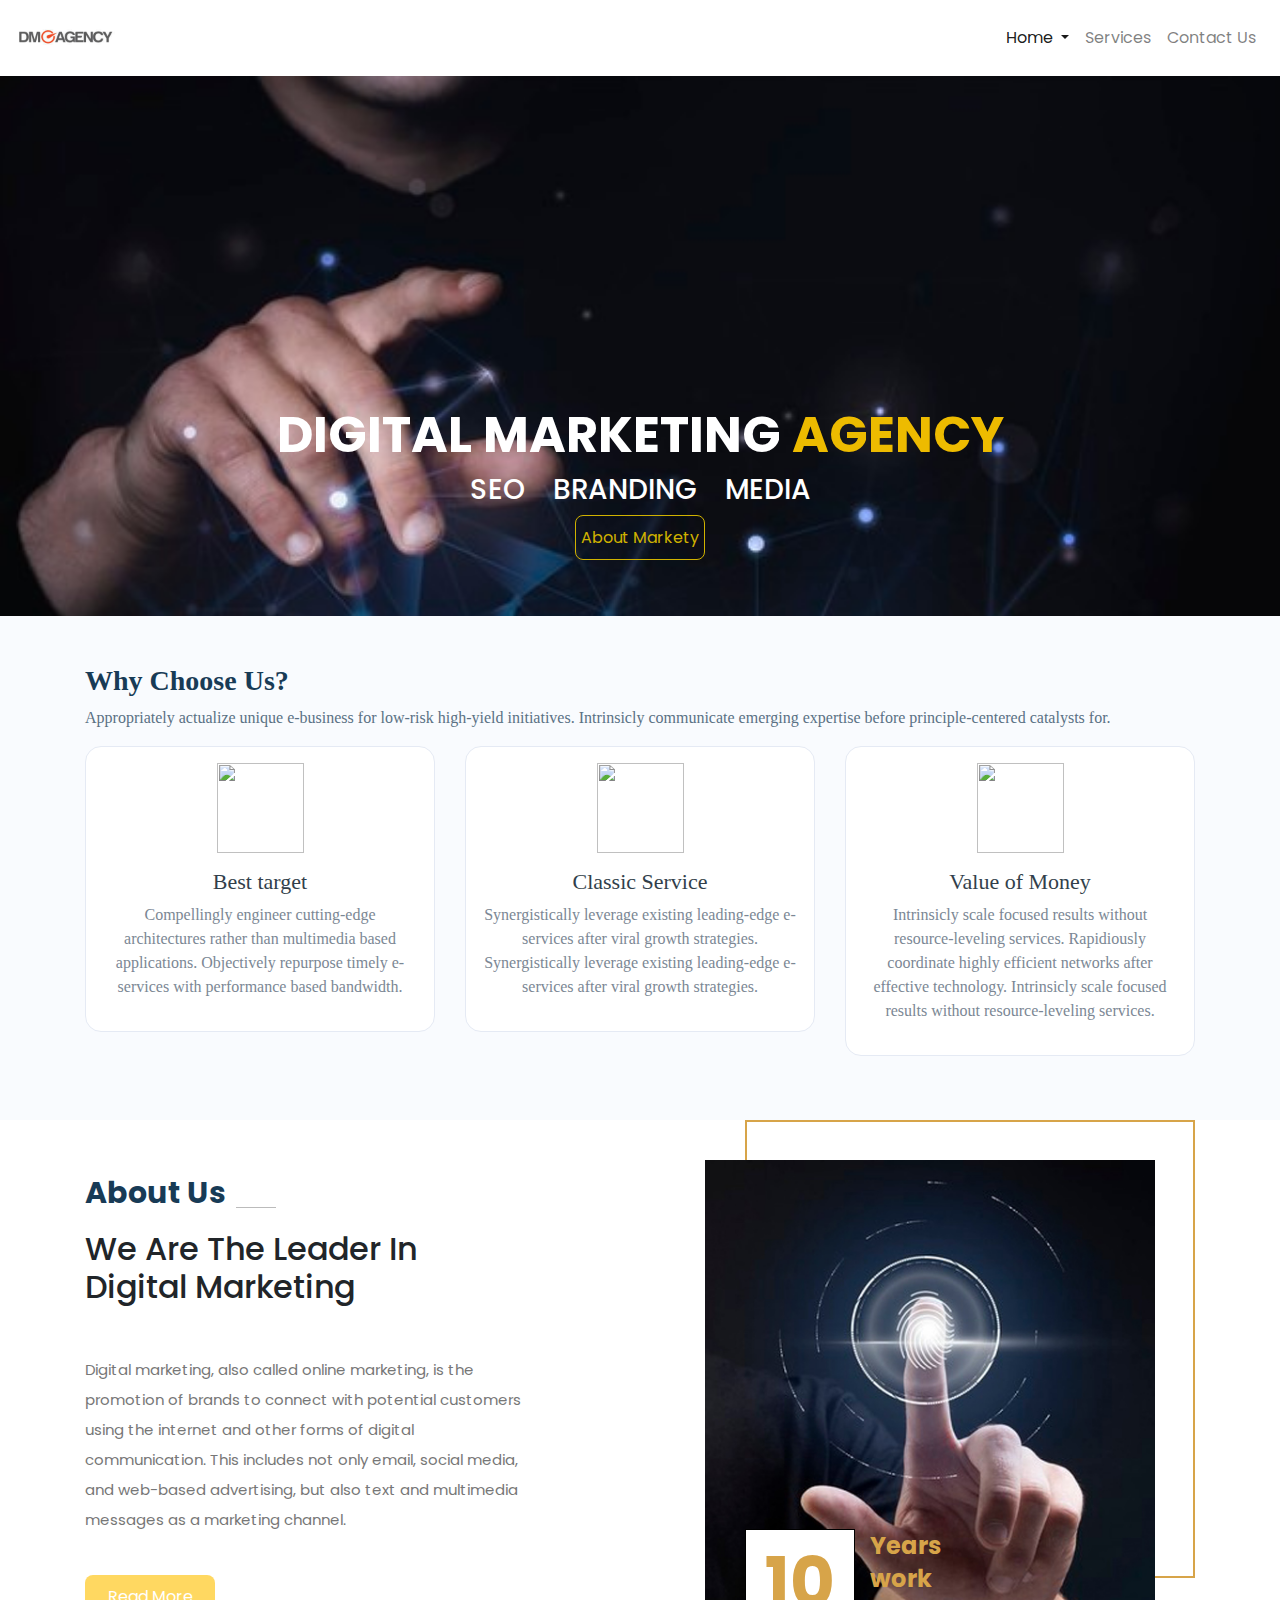
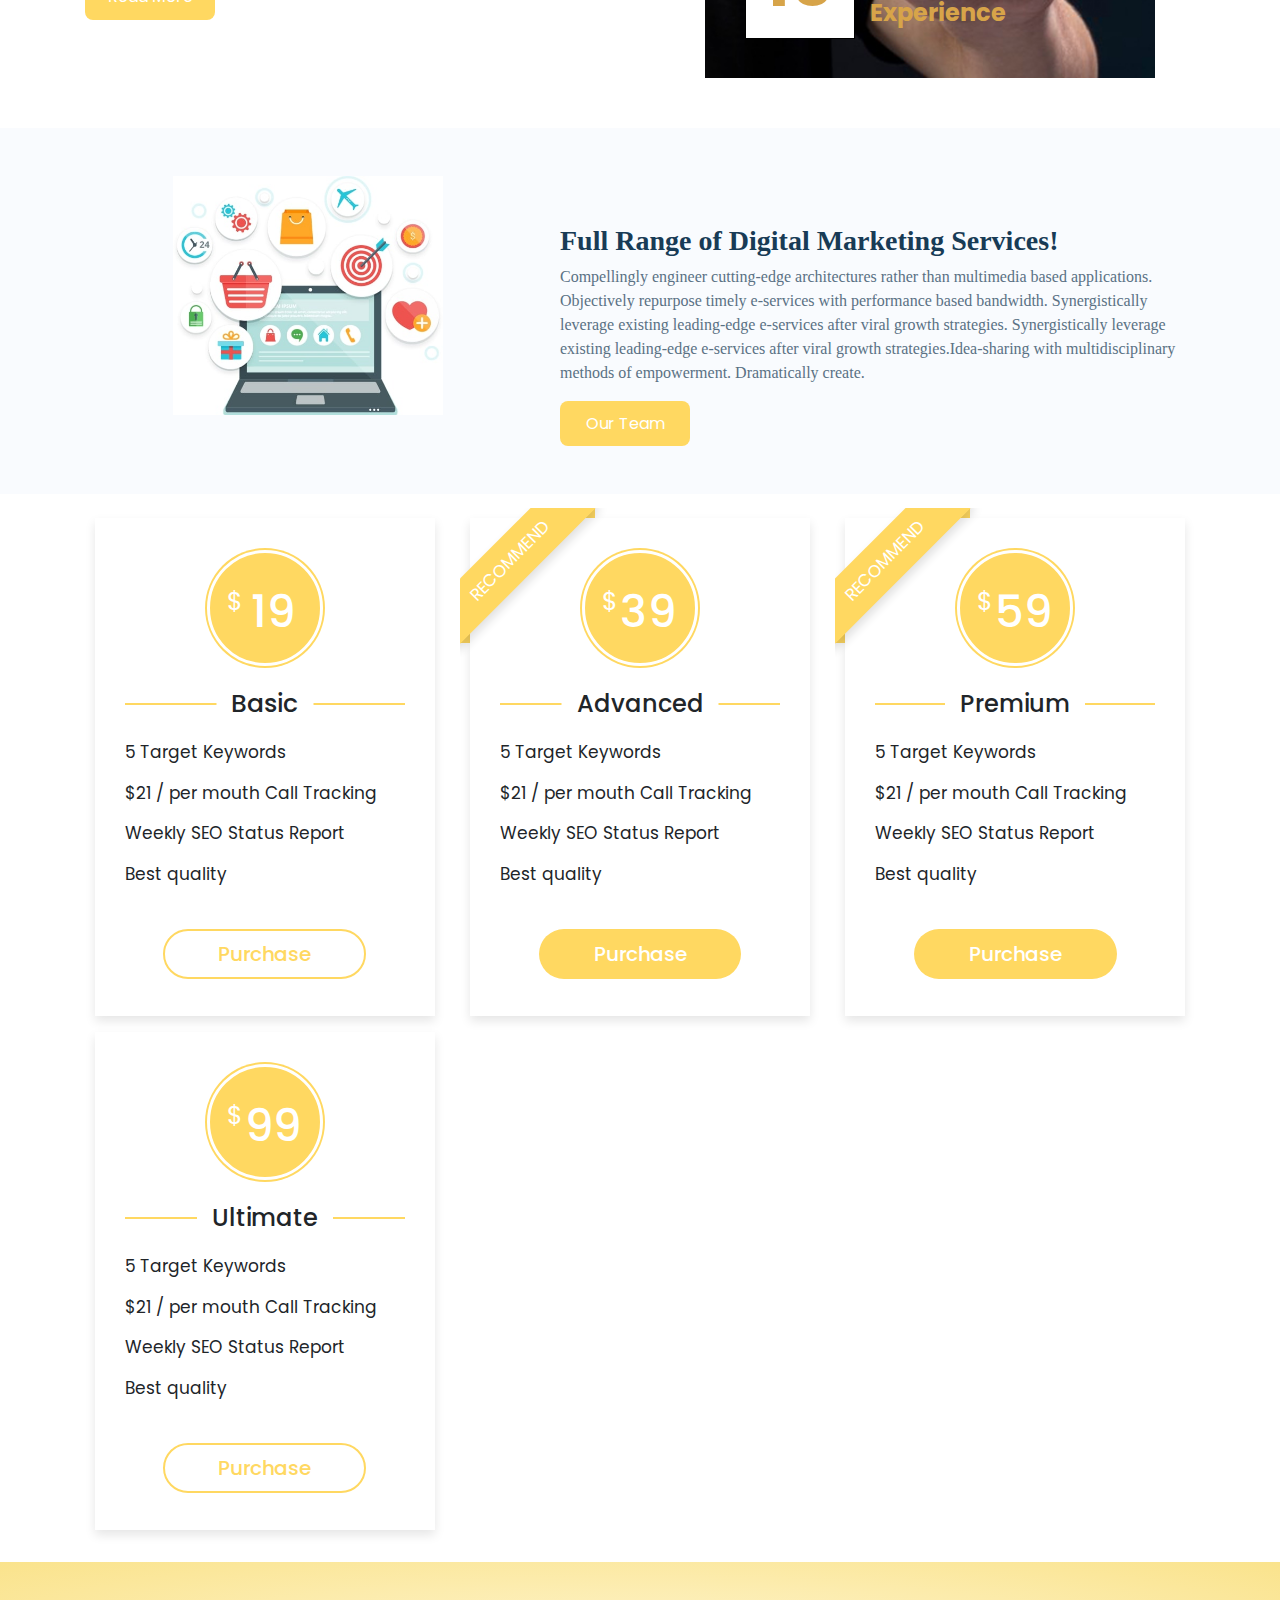
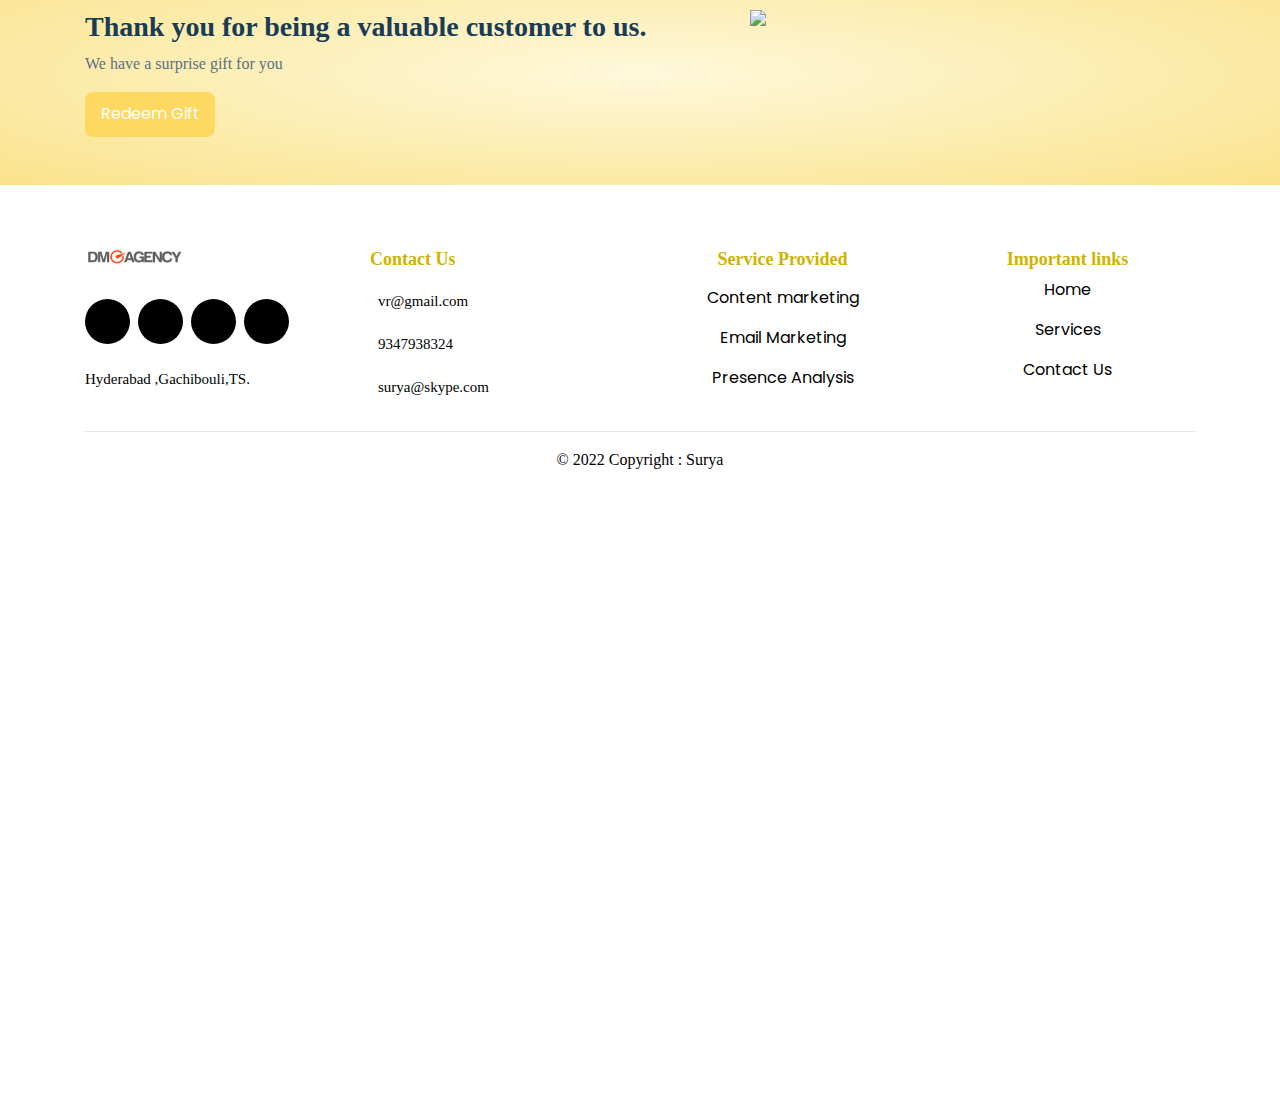
==== commit 5762ec84: "08-." ====
--- a/index.html
+++ b/index.html
@@ -13,7 +13,7 @@
     <script src="https://stackpath.bootstrapcdn.com/bootstrap/4.5.2/js/bootstrap.min.js" integrity="sha384-B4gt1jrGC7Jh4AgTPSdUtOBvfO8shuf57BaghqFfPlYxofvL8/KUEfYiJOMMV+rV" crossorigin="anonymous"></script>
     <script src="https://kit.fontawesome.com/20c5629a29.js" crossorigin="anonymous"></script>
   </head>
-  <body id="bod">
+  <body >
   
         <nav class="navbar navbar-expand-md navbar-light bg-white">
             <a class="navbar-brand" href="#">
@@ -119,7 +119,36 @@
             </div>
           </div>
         </div>
-        
+        <section class="about-section">
+          <div class="container">
+              <div class="row ">
+                    <div class="content-column col-md-6 col-sm-12 col-xs-12">
+                      <div class="inner-column">
+                          <div class="sec-title">
+                            <div class="title">About Us</div>
+                              <h2>We Are The Leader In <br> Digital Marketing</h2>
+                            </div>
+                            <div class="text">Digital marketing, also called online marketing, is the promotion of brands to connect with potential customers using the internet and other forms of digital communication. This includes not only email, social media, and web-based advertising, but also text and multimedia messages as a marketing channel.</div>
+                           
+                            <button class="custom-button">Read More</button>
+                        </div>
+                    </div>
+                    
+                 
+                    <div class="image-column col-md-6 col-sm-12 col-xs-12">
+                      <div class="inner-column " data-wow-delay="0ms" data-wow-duration="1500ms">
+                          <div class="image">
+                              <img src="about.jpg" alt="">
+                                <div class="overlay-box">
+                                  <div class="year-box"><span class="number">10</span>Years  <br> work <br> Experience</div>
+                                </div>
+                            </div>
+                        </div>
+                    </div>
+                    
+                </div>
+            </div>
+        </section>
         <div class="healthy-food-section pt-5 pb-5 mb-4">
             <div class="container">
               <div class="row">
@@ -131,7 +160,7 @@
                     />
                   </div>
                 </div>
-                <div class="col-12 col-md-7">
+                <div class="col-12 col-md-7 mt-5">
                   <h1 class="healthy-food-section-heading">
                       Full Range of Digital Marketing Services!
                   </h1>
--- a/style.css
+++ b/style.css
@@ -2,9 +2,135 @@
     width: 100px;
     height: 50px;
   }
-  #bod{
-    height:500px;
-  }
+
+  .about-section{
+    position:relative;
+    padding:0px 0px;
+  }
+  
+  .about-section .content-column{
+    position:relative;
+    margin-bottom:40px;
+  }
+  
+  .about-section .content-column .inner-column{
+    position:relative;
+    padding-top:50px;
+    padding-right:100px;
+  }
+  
+  .about-section .content-column .text{
+    position:relative;
+    color:#777777;
+    font-size:15px;
+    line-height:2em;
+    margin-bottom:40px;
+  }
+
+  
+  .about-section .image-column{
+    position:relative;
+    margin-bottom:50px;
+  }
+  
+  .about-section .image-column .inner-column{
+    position:relative;
+    padding:40px 40px 0px 0px;
+    margin-left:50px;
+  }
+  
+  .about-section .image-column .inner-column:after{
+    position:absolute;
+    content:'';
+    right:0px;
+    top:0px;
+    left:40px;
+    bottom:100px;
+    z-index:-1;
+    border:2px solid #d7a449;
+  }
+  
+  .about-section .image-column .inner-column .image{
+    position:relative;
+  }
+  
+  .about-section .image-column .inner-column .image:before{
+    position:absolute;
+    content:'';
+    left:-50px;
+    bottom:-50px;
+    width:299px;
+    height:299px;
+    background:url(img/pattern-2.png) no-repeat;
+  }
+  
+  .about-section .image-column .inner-column .image img{
+    position:relative;
+    width:100%;
+    display:block;
+  }
+  
+  .about-section .image-column .inner-column .image .overlay-box{
+    position:absolute;
+    left:40px;
+    bottom:48px;
+  }
+  
+  .about-section .image-column .inner-column .image .overlay-box .year-box{
+    position:relative;
+    color:#d7a449;
+    font-size:24px;
+    font-weight:700;
+    line-height:1.4em;
+    padding-left:125px;
+  }
+  
+  .about-section .image-column .inner-column .image .overlay-box .year-box .number{
+    position:absolute;
+    left:0px;
+    top:0px;
+    width:110px;
+    height:110px;
+    color:#d7a449;
+    font-size:68px;
+    font-weight:700;
+    line-height:105px;
+    text-align:center;
+    background-color:#ffffff;
+    border:1px solid #000000;
+  }
+
+
+
+  .sec-title2{
+    color:#fff;
+  }
+  .sec-title {
+      position: relative;
+      padding-bottom: 40px;
+  }
+  .sec-title .title {
+      position: relative;
+      color: #183b56;
+      font-size: 30px;
+      font-weight: 700;
+      padding-right: 50px;
+      margin-bottom: 15px;
+      display: inline-block;
+      text-transform: capitalize;
+  }
+  .sec-title .title:before {
+      position: absolute;
+      content: '';
+      right: 0px;
+      bottom: 7px;
+      width: 40px;
+      height: 1px;
+      background-color: #bbbbbb;
+  }
+
+
+
   *{
     margin: 0;
     padding: 0;
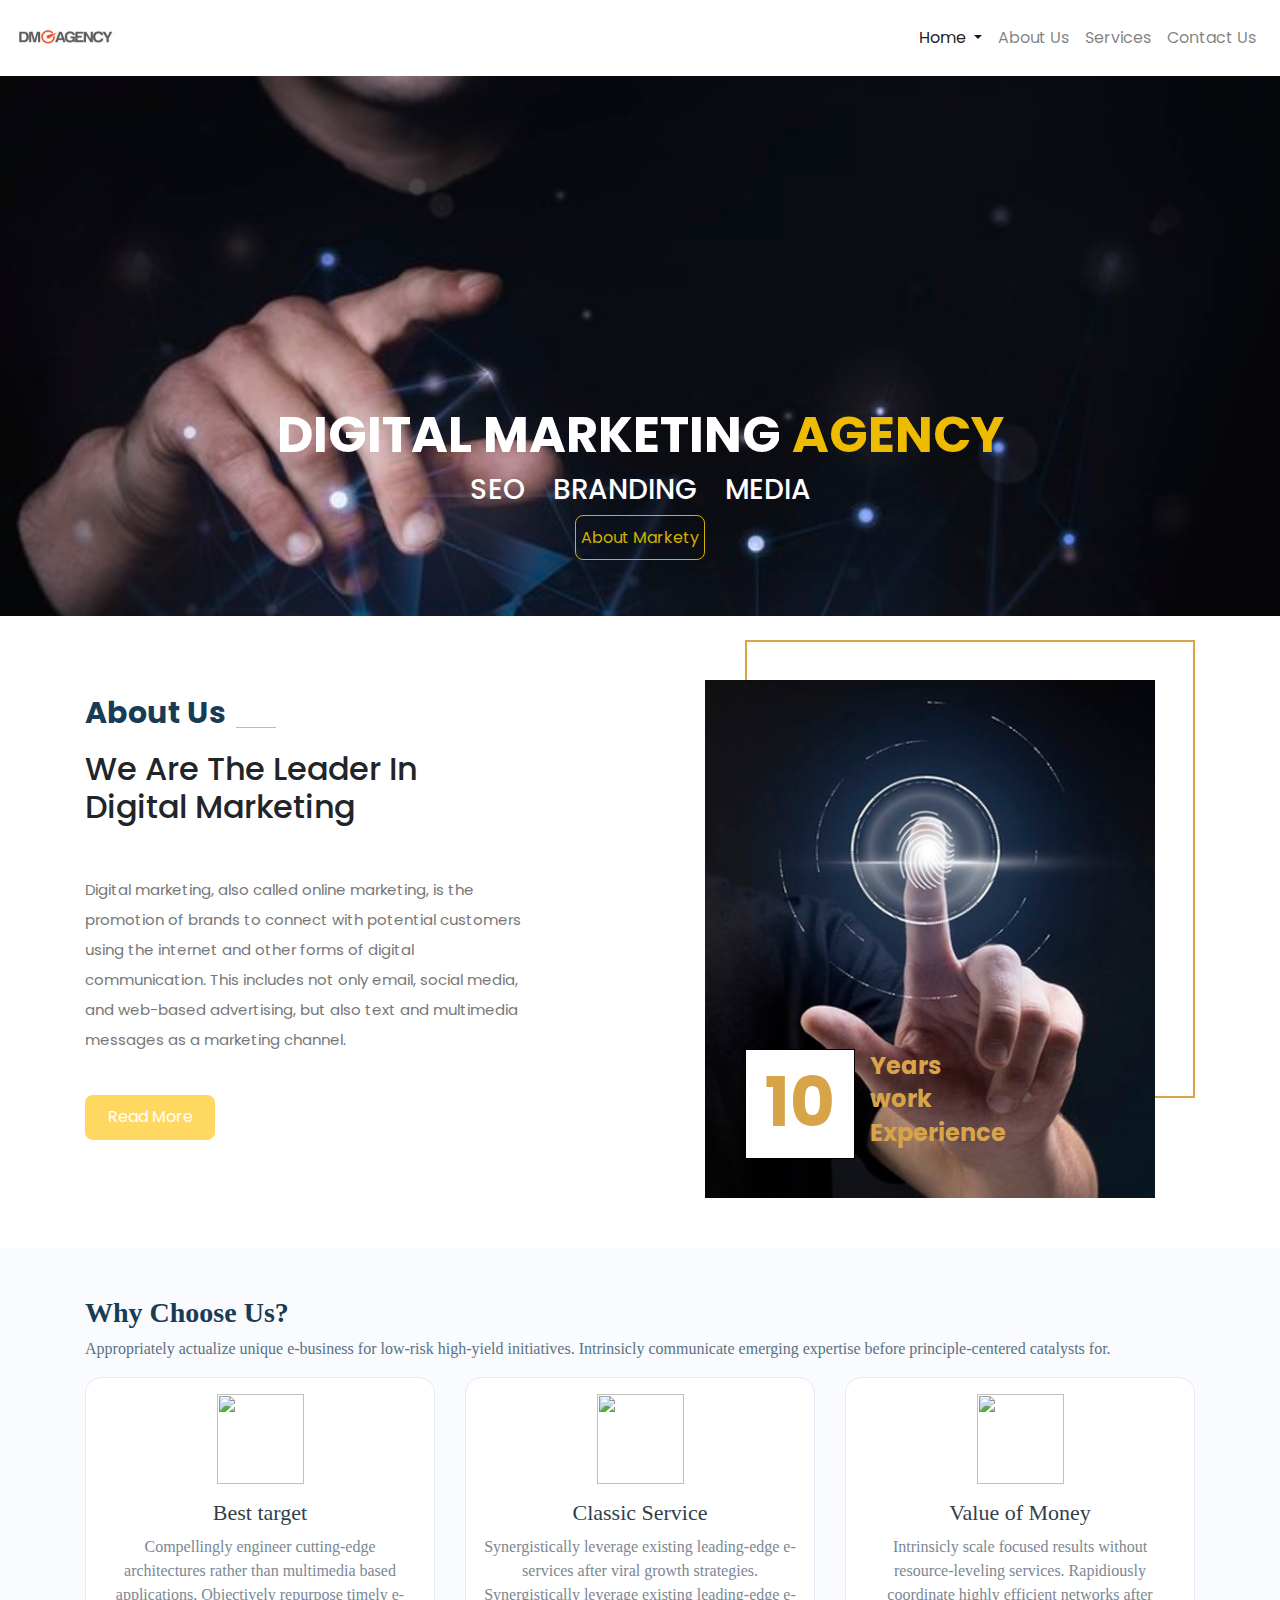
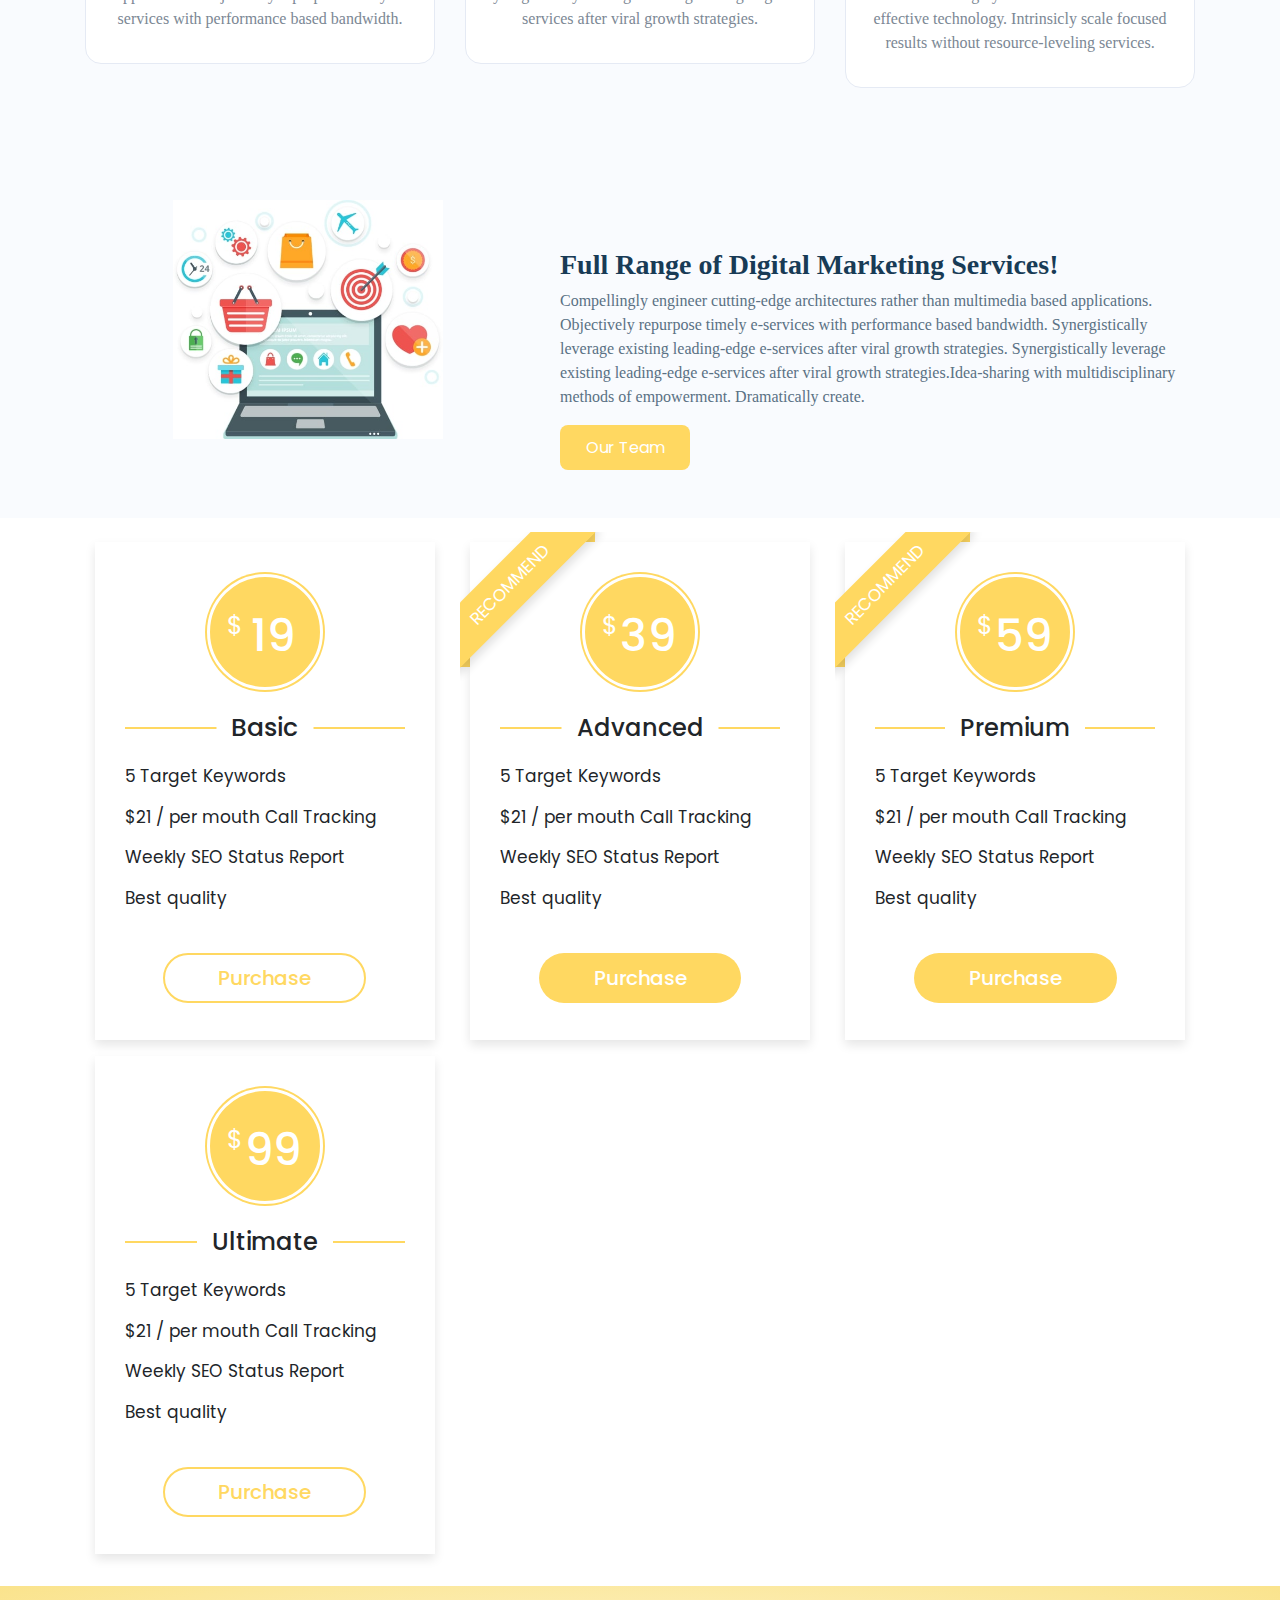
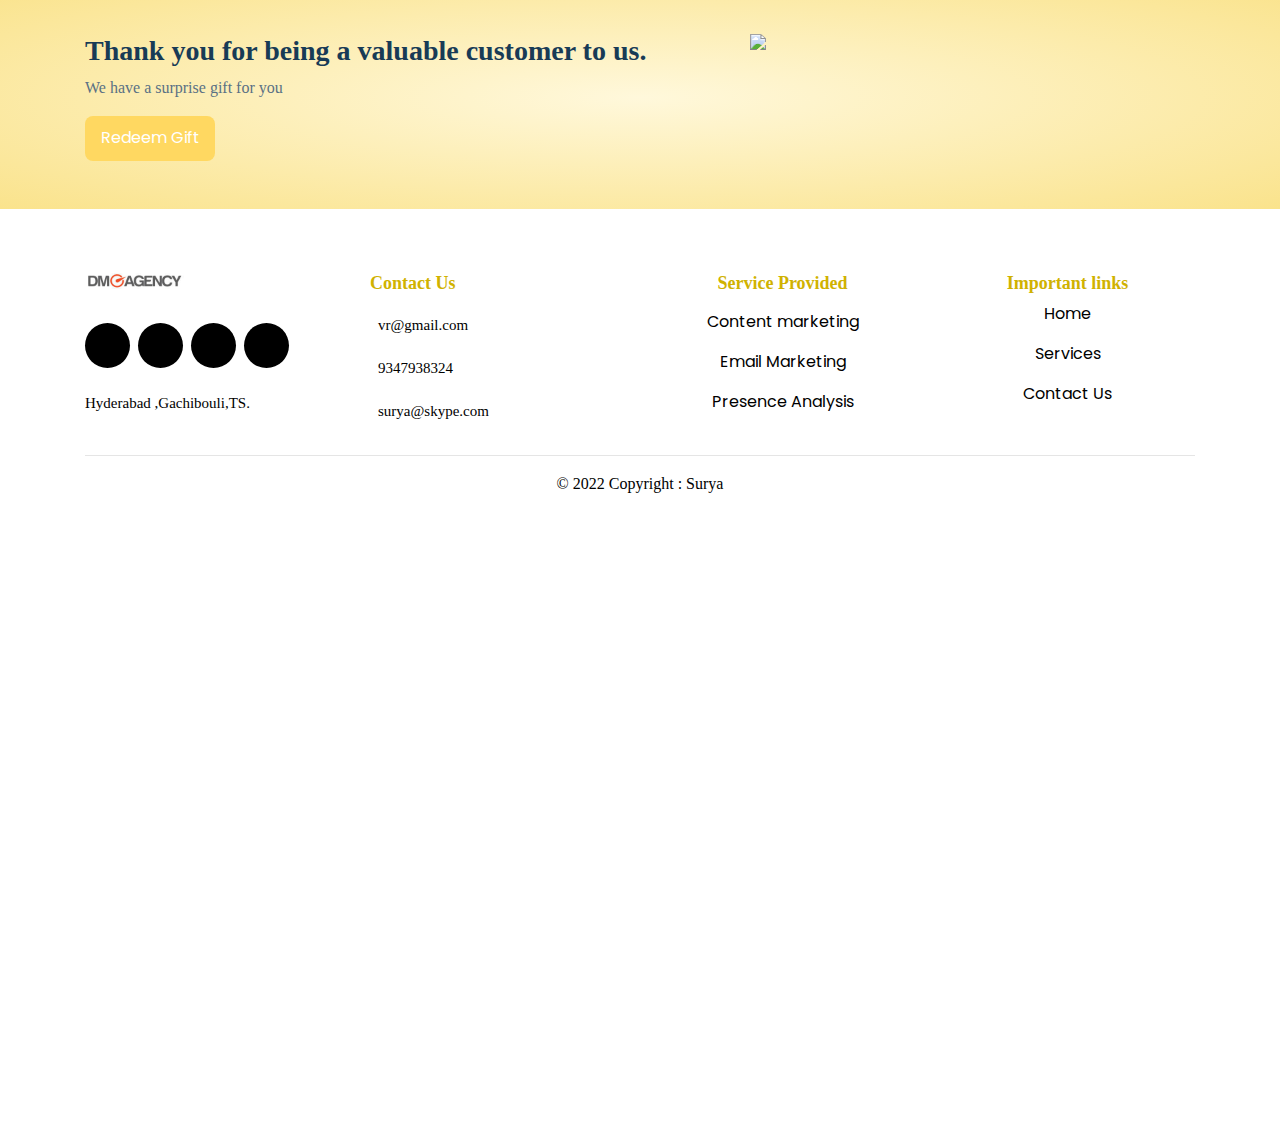
==== commit 39bcc79b: "report 10-01-22" ====
--- a/index.html
+++ b/index.html
@@ -39,11 +39,14 @@
                       <a class="dropdown-item" href="#">Home marketing</a>
                     </div>
                   </li>
+                  <li>
+                    <a class="nav-link" href="#aboutus" id="navItem2">About Us</a>
+                  </li>
                  <li>
-                  <a class="nav-link" href="./services/index.html" id="navItem2">Services</a>
+                  <a class="nav-link" href="./services/index.html" id="navItem3">Services</a>
                  </li>
                   <li>
-                    <a class="nav-link" href="./contact/index.html" id="navItem3">Contact Us</a>
+                    <a class="nav-link" href="./contact/index.html" id="navItem4">Contact Us</a>
                   </li>
               </ul>
             </div>
@@ -67,7 +70,36 @@
     
             </div>
         </div>
-
+        <section class="about-section mt-4" id="aboutus">
+          <div class="container">
+              <div class="row ">
+                    <div class="content-column col-md-6 col-sm-12 col-xs-12">
+                      <div class="inner-column">
+                          <div class="sec-title">
+                            <div class="title">About Us</div>
+                              <h2>We Are The Leader In <br> Digital Marketing</h2>
+                            </div>
+                            <div class="text">Digital marketing, also called online marketing, is the promotion of brands to connect with potential customers using the internet and other forms of digital communication. This includes not only email, social media, and web-based advertising, but also text and multimedia messages as a marketing channel.</div>
+                           
+                            <button class="custom-button">Read More</button>
+                        </div>
+                    </div>
+                    
+                 
+                    <div class="image-column col-md-6 col-sm-12 col-xs-12">
+                      <div class="inner-column " data-wow-delay="0ms" data-wow-duration="1500ms">
+                          <div class="image">
+                              <img src="about.jpg" alt="">
+                                <div class="overlay-box">
+                                  <div class="year-box"><span class="number">10</span>Years  <br> work <br> Experience</div>
+                                </div>
+                            </div>
+                        </div>
+                    </div>
+                    
+                </div>
+            </div>
+        </section>
         <div class="wcu-section pt-5 pb-5" id="wcuSection">
           <div class="container">
             <div class="row">
@@ -119,36 +151,7 @@
             </div>
           </div>
         </div>
-        <section class="about-section">
-          <div class="container">
-              <div class="row ">
-                    <div class="content-column col-md-6 col-sm-12 col-xs-12">
-                      <div class="inner-column">
-                          <div class="sec-title">
-                            <div class="title">About Us</div>
-                              <h2>We Are The Leader In <br> Digital Marketing</h2>
-                            </div>
-                            <div class="text">Digital marketing, also called online marketing, is the promotion of brands to connect with potential customers using the internet and other forms of digital communication. This includes not only email, social media, and web-based advertising, but also text and multimedia messages as a marketing channel.</div>
-                           
-                            <button class="custom-button">Read More</button>
-                        </div>
-                    </div>
-                    
-                 
-                    <div class="image-column col-md-6 col-sm-12 col-xs-12">
-                      <div class="inner-column " data-wow-delay="0ms" data-wow-duration="1500ms">
-                          <div class="image">
-                              <img src="about.jpg" alt="">
-                                <div class="overlay-box">
-                                  <div class="year-box"><span class="number">10</span>Years  <br> work <br> Experience</div>
-                                </div>
-                            </div>
-                        </div>
-                    </div>
-                    
-                </div>
-            </div>
-        </section>
+        
         <div class="healthy-food-section pt-5 pb-5 mb-4">
             <div class="container">
               <div class="row">
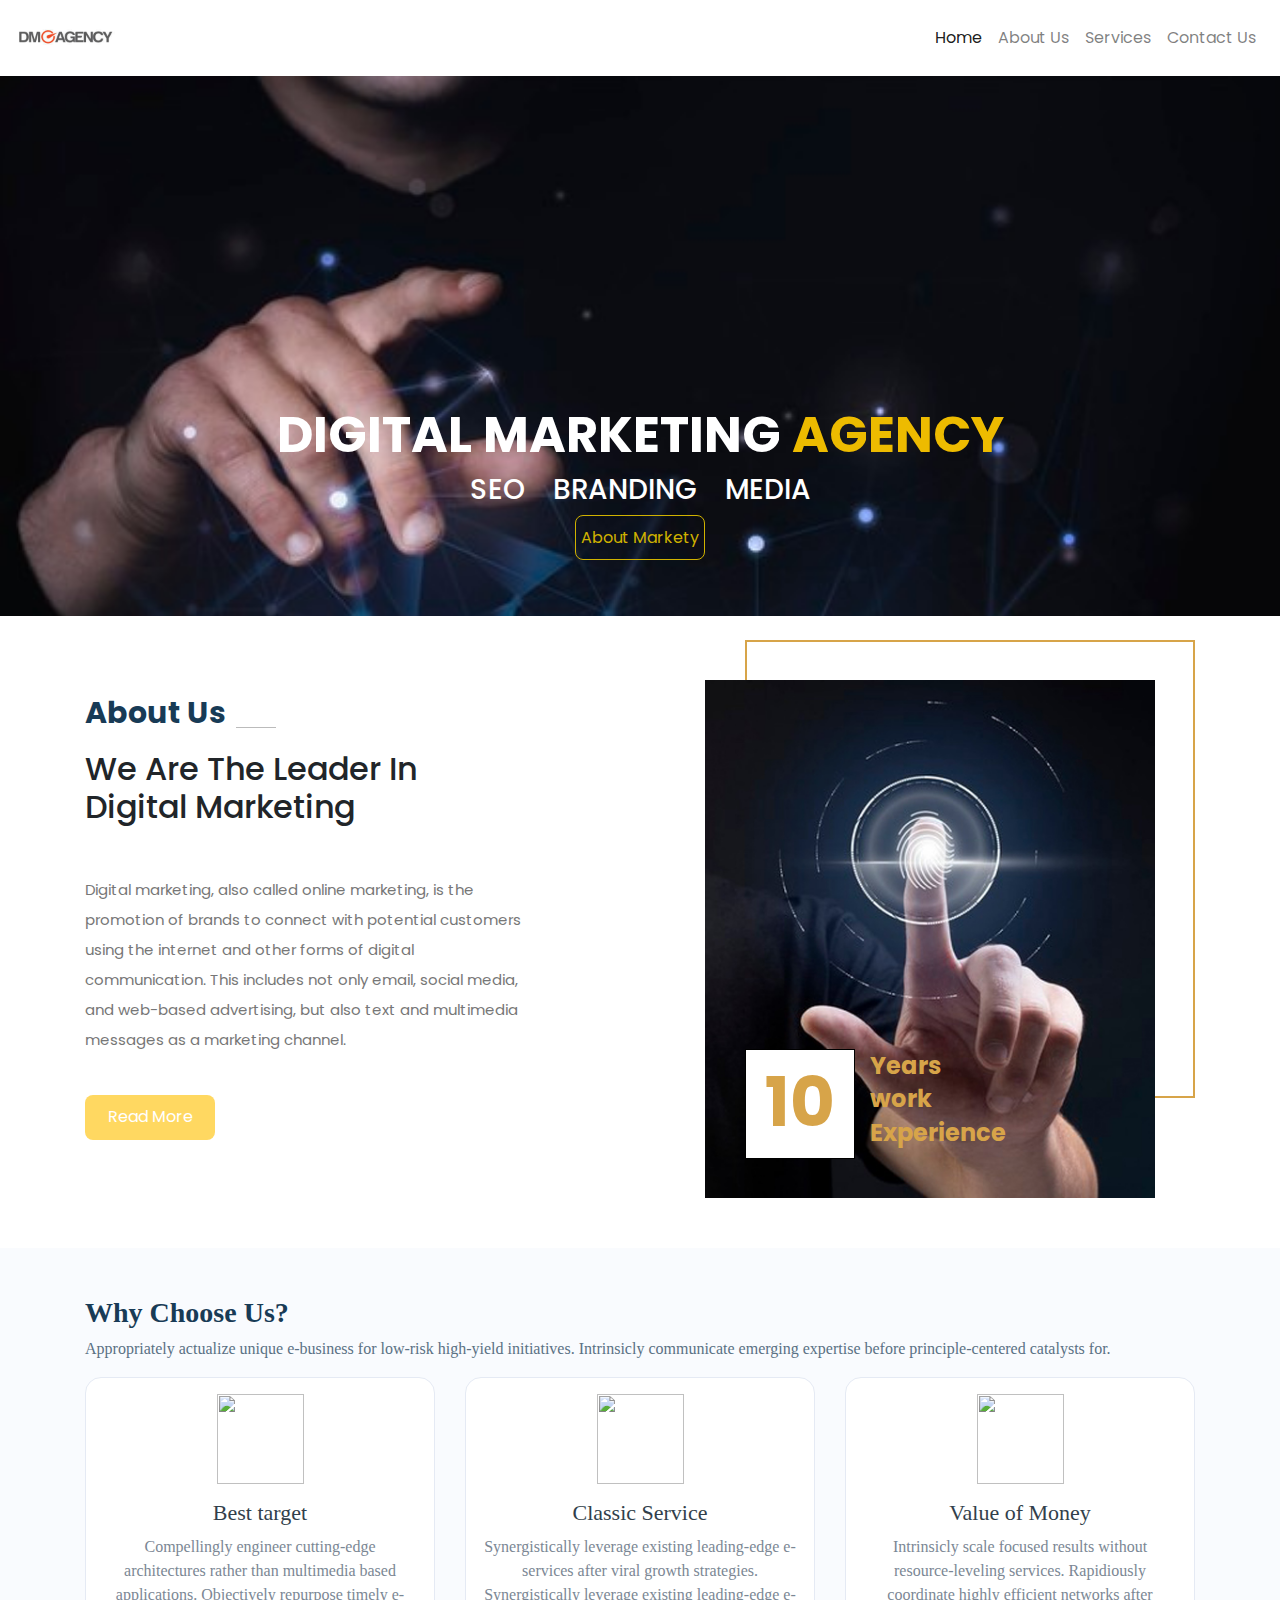
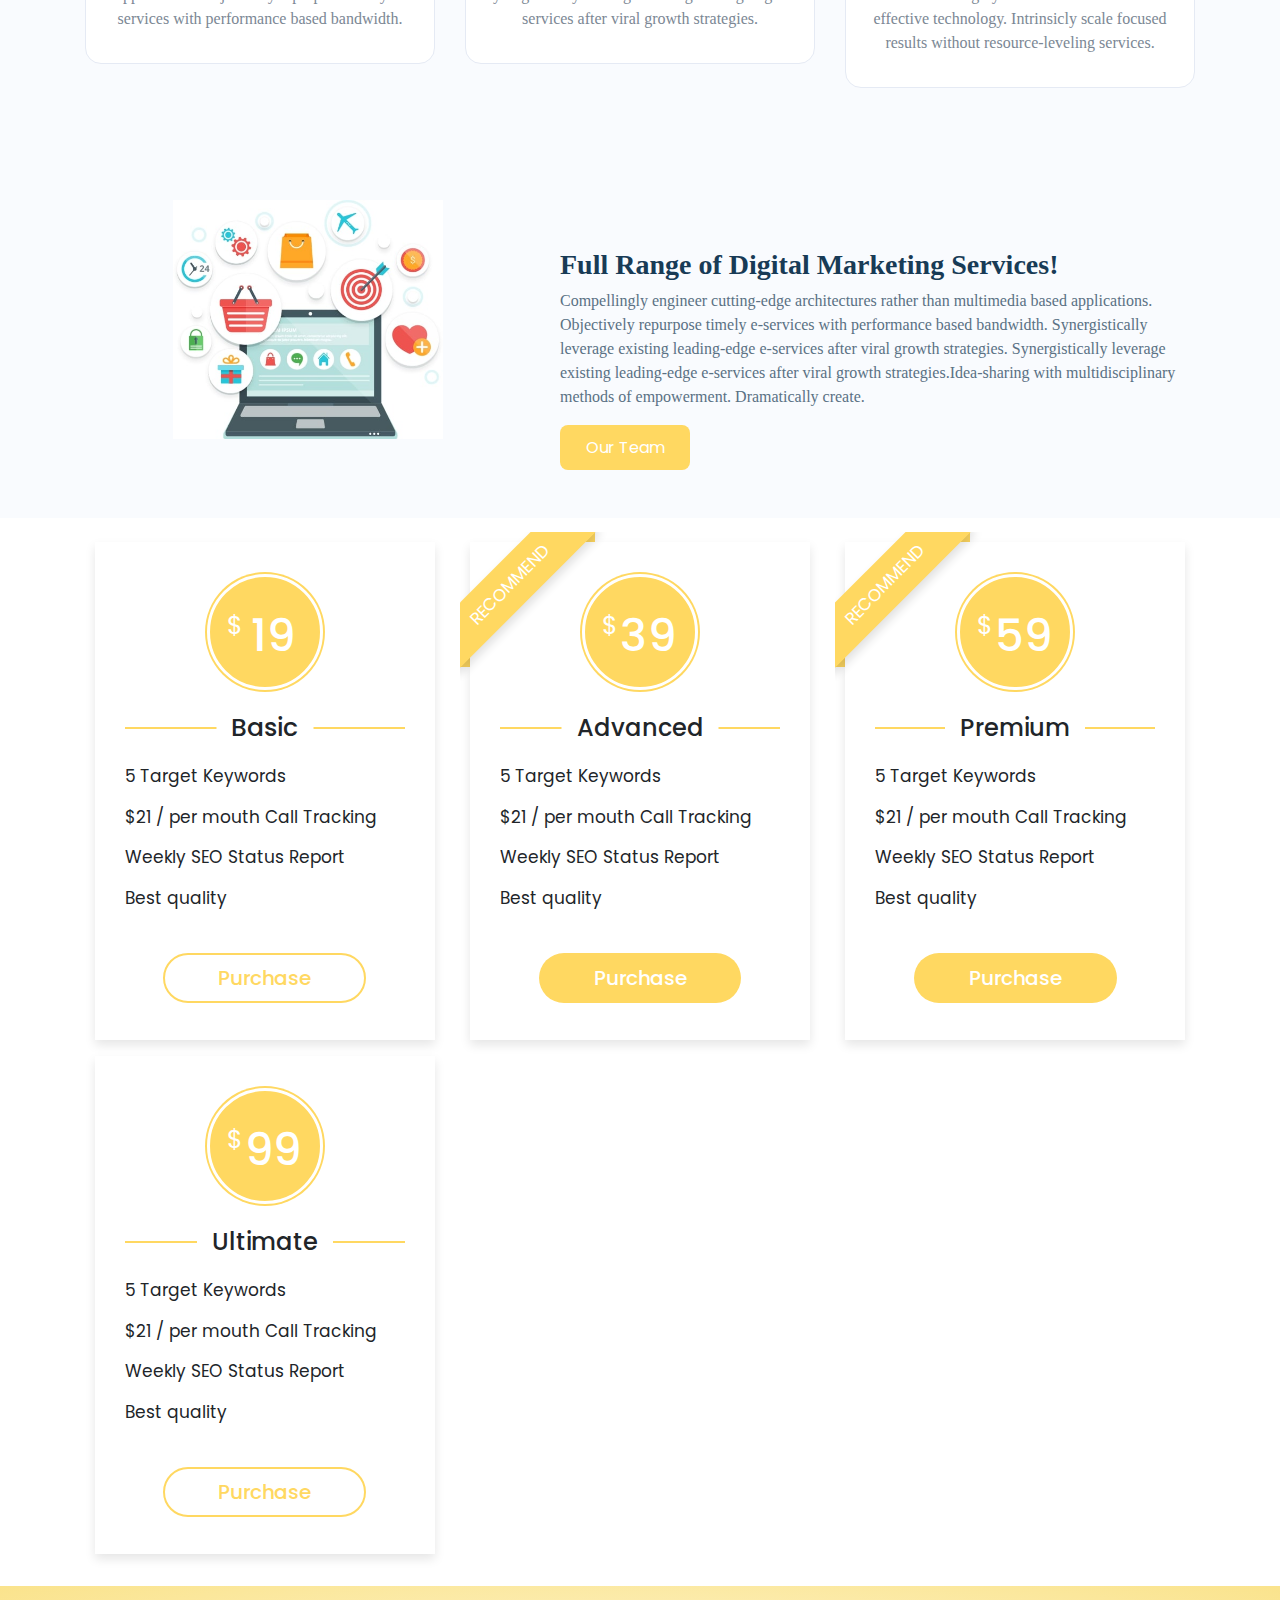
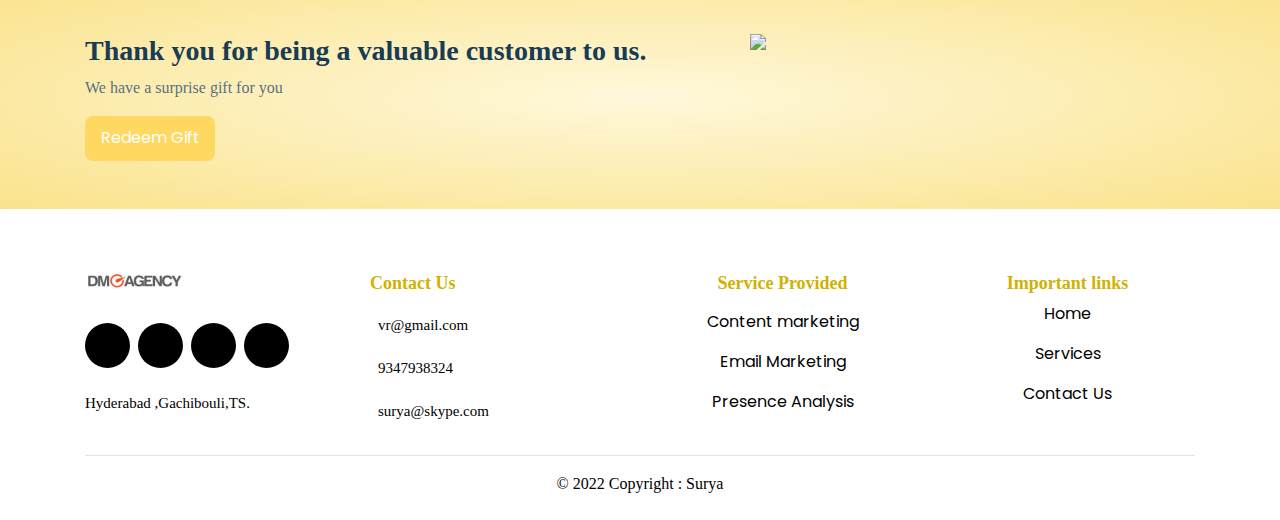
==== commit eca92d40: "report 11-1-22" ====
--- a/index.html
+++ b/index.html
@@ -16,7 +16,7 @@
   <body >
   
         <nav class="navbar navbar-expand-md navbar-light bg-white">
-            <a class="navbar-brand" href="#">
+            <a class="navbar-brand" href="./index.html">
                 <img src="Logo.jpg" class="logo">
             </a>
             <button class="navbar-toggler" type="button" data-toggle="collapse" data-target="#navbarSupportedContent">
@@ -26,18 +26,10 @@
             <div class="collapse navbar-collapse" id="navbarSupportedContent">
               <ul class="navbar-nav ml-auto">
                 <li class="nav-item dropdown">
-                    <a class="nav-link dropdown-toggle active" href="#" id="navbarDropdown" role="button" data-toggle="dropdown">
+                    <a class="nav-link active" href="" id="navbarDropdown" role="button" data-toggle="dropdown">
                       Home
                     </a>
-                    <div class="dropdown-menu" aria-labelledby="navbarDropdown">
-                      <a class="dropdown-item" href="#">Home Default</a>
-                      <div class="dropdown-divider"></div>
-                      <a class="dropdown-item" href="#">Home Agency</a>
-                      <div class="dropdown-divider"></div>
-                      <a class="dropdown-item" href="#">Home Shoppy</a>
-                      <div class="dropdown-divider"></div>
-                      <a class="dropdown-item" href="#">Home marketing</a>
-                    </div>
+                   
                   </li>
                   <li>
                     <a class="nav-link" href="#aboutus" id="navItem2">About Us</a>
--- a/style.css
+++ b/style.css
@@ -511,7 +511,7 @@
   }
   .bg-container {
     background-color: white;
-    min-height:100vh;
+   
 }
 
 .icon {
